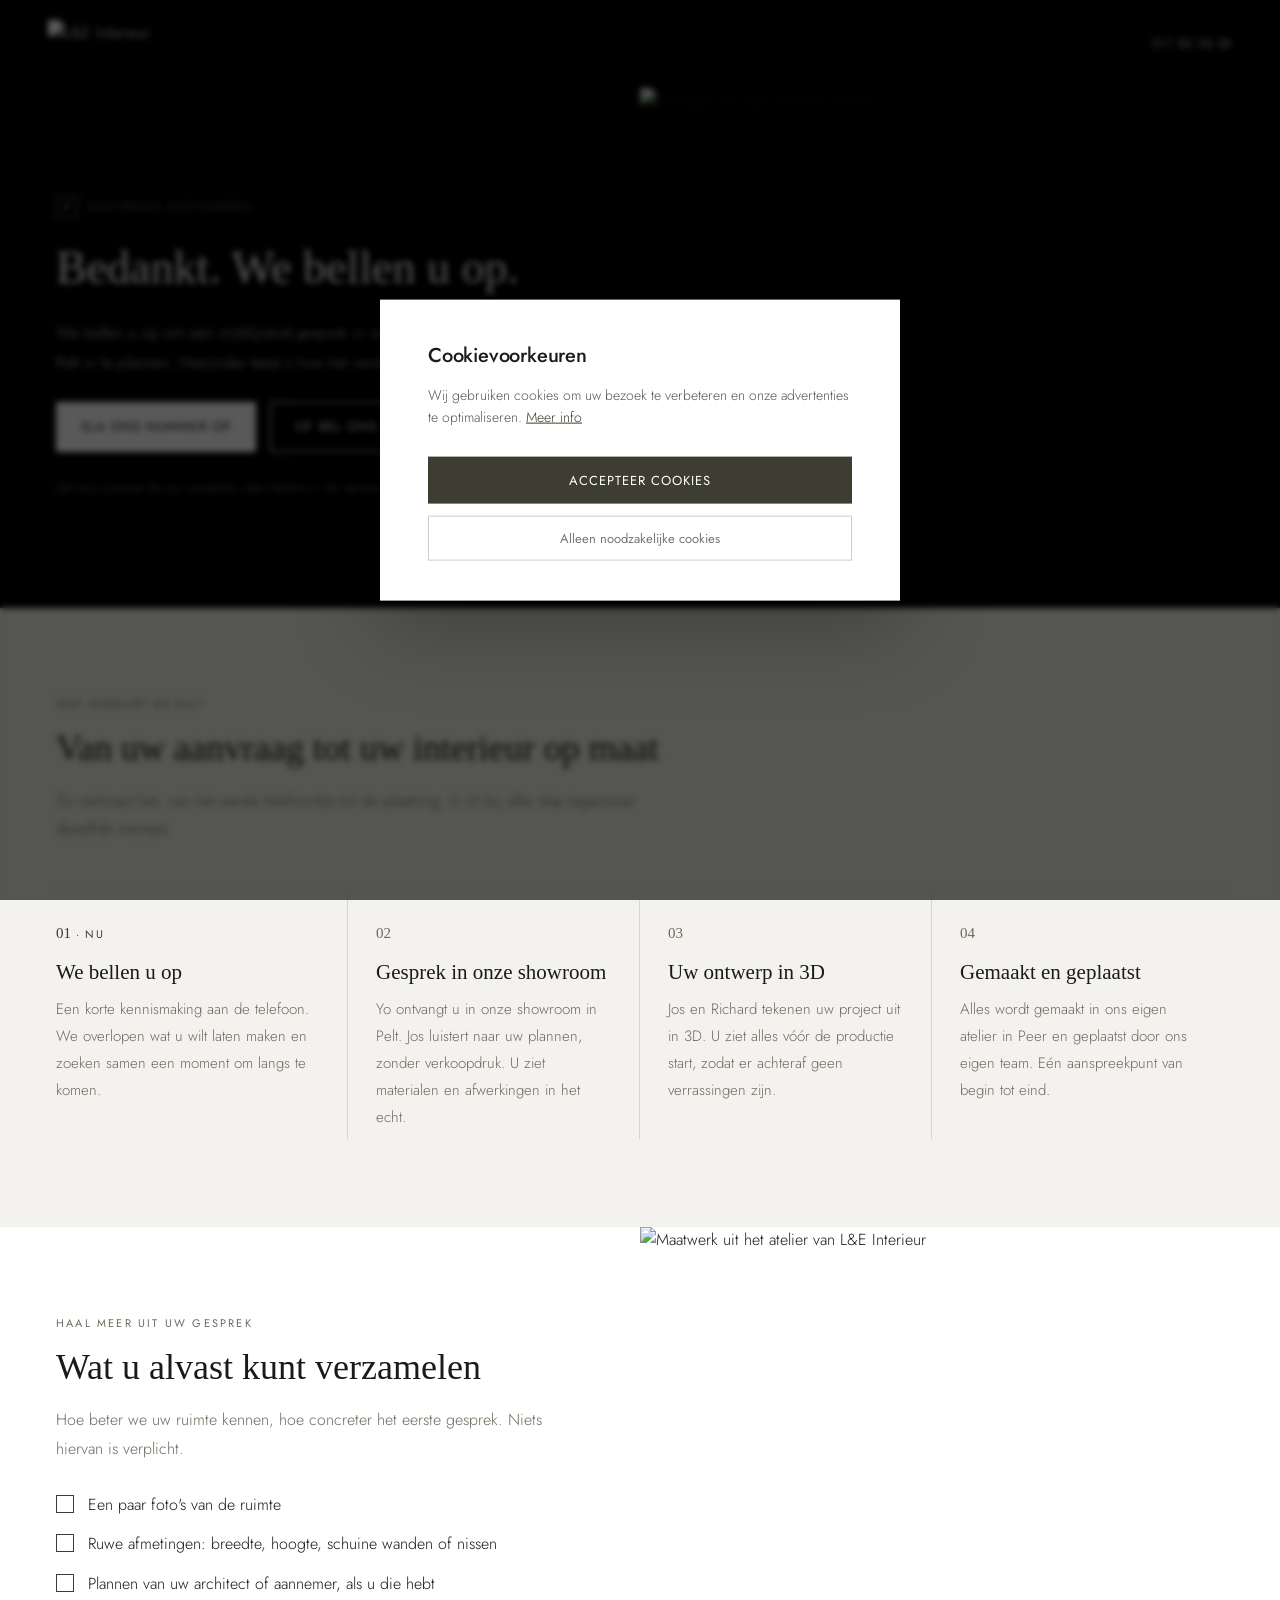
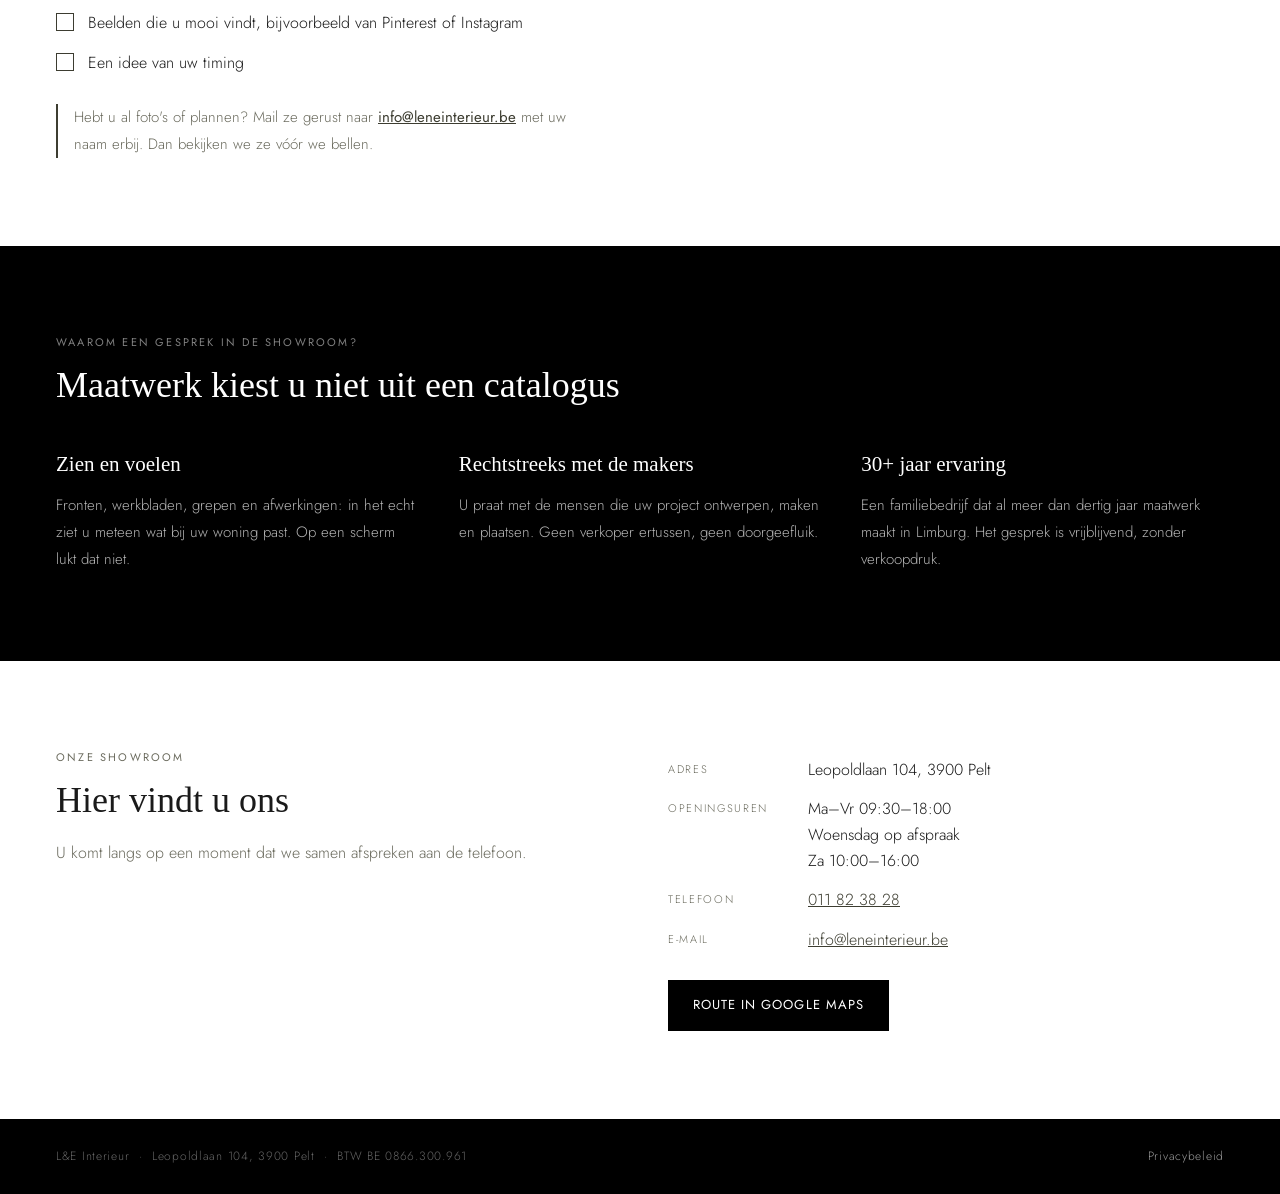
==== bedankt.html @ 140f946a "Bedankpagina /bedankt: verwachtingen + intentie; formulier verwijst ernaar door Geen conversietag op" ====
<!DOCTYPE html>
<html lang="nl">
<head>
<!-- Google Consent Mode v2 — must run BEFORE GTM -->
<script>
  window.dataLayer = window.dataLayer || [];
  function gtag(){dataLayer.push(arguments);}
  var _c = localStorage.getItem('cookie_consent');
  if (_c === 'ja') {
    gtag('consent', 'default', {
      ad_storage: 'granted', ad_user_data: 'granted',
      ad_personalization: 'granted', analytics_storage: 'granted'
    });
  } else {
    gtag('consent', 'default', {
      ad_storage: 'denied', ad_user_data: 'denied',
      ad_personalization: 'denied', analytics_storage: 'denied',
      wait_for_update: 500
    });
  }
</script>
<!-- End Google Consent Mode v2 -->

<!-- Google Tag Manager -->
<script>(function(w,d,s,l,i){w[l]=w[l]||[];w[l].push({'gtm.start':
new Date().getTime(),event:'gtm.js'});var f=d.getElementsByTagName(s)[0],
j=d.createElement(s),dl=l!='dataLayer'?'&l='+l:'';j.async=true;j.src=
'https://www.googletagmanager.com/gtm.js?id='+i+dl;f.parentNode.insertBefore(j,f);
})(window,document,'script','dataLayer','GTM-ND5Z382N');</script>
<!-- End Google Tag Manager -->

<!-- Meta Pixel Code -->
<script>
!function(f,b,e,v,n,t,s)
{if(f.fbq)return;n=f.fbq=function(){n.callMethod?
n.callMethod.apply(n,arguments):n.queue.push(arguments)};
if(!f._fbq)f._fbq=n;n.push=n;n.loaded=!0;n.version='2.0';
n.queue=[];t=b.createElement(e);t.async=!0;
t.src=v;s=b.getElementsByTagName(e)[0];
s.parentNode.insertBefore(t,s)}(window, document,'script',
'https://connect.facebook.net/en_US/fbevents.js');

// GDPR: standaard geen toestemming — pixel vuurt pas na akkoord op de cookiebanner
fbq('consent', 'revoke');
fbq('init', '886954613675038');
// Alleen vuren als er al toestemming is (terugkerende bezoeker); anders wacht op de banner
if (localStorage.getItem('cookie_consent') === 'ja') {
  fbq('consent', 'grant');
  fbq('track', 'PageView');
}
</script>
<noscript><img height="1" width="1" style="display:none"
src="https://www.facebook.com/tr?id=886954613675038&ev=PageView&noscript=1"
/></noscript>
<!-- End Meta Pixel Code -->

<meta charset="UTF-8">
<meta name="viewport" content="width=device-width, initial-scale=1.0">
<meta name="robots" content="noindex, nofollow">
<title>Bedankt voor uw aanvraag — L&amp;E Interieur</title>
<!-- Geen conversietag op deze pagina: de conversie vuurt al bij de contactstap
     van het formulier. Hier enkel PageView (GTM + Meta, met toestemming). -->
<link rel="preconnect" href="https://i0.wp.com" crossorigin>
<link rel="preconnect" href="https://fonts.googleapis.com">
<link rel="preconnect" href="https://fonts.gstatic.com" crossorigin>
<link rel="preload" as="style" href="https://fonts.googleapis.com/css2?family=Jost:wght@300;400;500&display=swap">
<link rel="stylesheet" href="https://fonts.googleapis.com/css2?family=Jost:wght@300;400;500&display=swap" media="print" onload="this.media='all';this.onload=null">
<noscript><link rel="stylesheet" href="https://fonts.googleapis.com/css2?family=Jost:wght@300;400;500&display=swap"></noscript>
<style>
*, *::before, *::after { box-sizing: border-box; margin: 0; padding: 0; }
:root {
  --black: #000000;
  --white: #ffffff;
  --off-white: #fcfcfa;
  --bg-light: #f3f2ee;
  --primary: #3d3d31;
  --text: #1a1a1a;
  --text-muted: #6b6b5e;
  --border-light: rgba(61,61,49,0.15);
  --heading-font: Georgia, 'Times New Roman', serif;
  --body-font: 'Jost', sans-serif;
}
body { font-family: var(--body-font); background: var(--white); color: var(--text); font-size: 16px; line-height: 1.6; font-weight: 300; }
a { color: inherit; }

/* Header */
.site-header { background: var(--black); padding: 20px 48px; display: flex; align-items: center; justify-content: space-between; }
.site-header img { height: 48px; width: auto; display: block; filter: brightness(0) invert(1); }
.header-phone { color: rgba(255,255,255,0.75); font-size: 13px; text-decoration: none; font-weight: 400; letter-spacing: 0.04em; }
.header-phone:hover { color: var(--white); }

.eyebrow { font-size: 11px; letter-spacing: 0.2em; text-transform: uppercase; color: var(--text-muted); font-weight: 400; margin-bottom: 12px; }
h2 { font-family: var(--heading-font); font-size: 36px; font-weight: 400; line-height: 1.25; margin-bottom: 16px; }
.lead { font-size: 16px; color: var(--text-muted); line-height: 1.8; max-width: 640px; }

.btn {
  display: inline-block; padding: 14px 24px; text-decoration: none; cursor: pointer;
  font-family: var(--body-font); font-size: 13px; font-weight: 400; letter-spacing: 0.08em; text-transform: uppercase;
  border: 1px solid var(--white); transition: background 0.2s, color 0.2s;
}
.btn-filled { background: var(--white); color: var(--black); }
.btn-filled:hover { background: transparent; color: var(--white); }
.btn-outline { background: transparent; color: var(--white); }
.btn-outline:hover { background: var(--white); color: var(--black); }

/* Hero */
.hero { background: var(--black); display: grid; grid-template-columns: 1fr 1fr; min-height: 520px; }
.hero-text { padding: 72px 56px; display: flex; flex-direction: column; justify-content: center; gap: 24px; }
.check { display: inline-flex; align-items: center; gap: 10px; font-size: 11px; letter-spacing: 0.2em; text-transform: uppercase; color: rgba(255,255,255,0.65); }
.check span { width: 22px; height: 22px; border: 1px solid rgba(255,255,255,0.5); display: inline-flex; align-items: center; justify-content: center; font-size: 12px; letter-spacing: 0; color: var(--white); }
.hero h1 { font-family: var(--heading-font); font-size: 46px; line-height: 1.15; color: var(--white); font-weight: 400; }
.hero p { color: rgba(255,255,255,0.75); font-size: 16px; line-height: 1.85; max-width: 460px; }
.hero-cta { display: flex; gap: 14px; flex-wrap: wrap; }
.hero-note { font-size: 13px !important; color: rgba(255,255,255,0.5) !important; }
.hero-img { position: relative; min-height: 420px; }
.hero-img img { position: absolute; inset: 0; width: 100%; height: 100%; object-fit: cover; }

/* Stappen */
.steps-section { background: var(--bg-light); padding: 88px 56px; }
.steps { display: grid; grid-template-columns: repeat(4, 1fr); gap: 0; margin-top: 44px; border-top: 1px solid var(--border-light); }
.step { padding: 32px 28px 8px 0; border-right: 1px solid var(--border-light); }
.step + .step { padding-left: 28px; }
.step:last-child { border-right: none; }
.step-num { font-family: var(--heading-font); font-size: 15px; color: var(--text-muted); margin-bottom: 14px; }
.step-title { font-family: var(--heading-font); font-size: 21px; font-weight: 400; margin-bottom: 10px; line-height: 1.3; }
.step-desc { font-size: 15px; color: var(--text-muted); line-height: 1.8; }
.step.is-now .step-num { color: var(--primary); font-weight: 400; }
.step.is-now .step-num::after { content: '  ·  nu'; font-family: var(--body-font); font-size: 11px; letter-spacing: 0.15em; text-transform: uppercase; }

/* Voorbereiden */
.prep { display: grid; grid-template-columns: 1fr 1fr; }
.prep-text { padding: 88px 56px; }
.prep-list { list-style: none; margin: 28px 0; display: flex; flex-direction: column; gap: 14px; }
.prep-list li { display: flex; gap: 14px; align-items: flex-start; font-size: 16px; line-height: 1.6; }
.prep-list li::before { content: ''; flex-shrink: 0; width: 18px; height: 18px; margin-top: 3px; border: 1px solid var(--primary); }
.prep-mail { font-size: 15px; color: var(--text-muted); line-height: 1.8; border-left: 2px solid var(--primary); padding-left: 16px; }
.prep-mail a { color: var(--primary); font-weight: 400; }
.prep-img { position: relative; min-height: 420px; }
.prep-img img { position: absolute; inset: 0; width: 100%; height: 100%; object-fit: cover; }

/* Waarom de showroom */
.why { background: var(--black); color: var(--white); padding: 88px 56px; }
.why .eyebrow { color: rgba(255,255,255,0.5); }
.why-grid { display: grid; grid-template-columns: repeat(3, 1fr); gap: 40px; margin-top: 40px; }
.why-item h3 { font-family: var(--heading-font); font-size: 21px; font-weight: 400; margin-bottom: 10px; }
.why-item p { font-size: 15px; color: rgba(255,255,255,0.7); line-height: 1.8; }

/* Bezoek */
.visit { padding: 88px 56px; display: grid; grid-template-columns: 1fr 1fr; gap: 56px; align-items: start; }
.visit dl { display: grid; grid-template-columns: 120px 1fr; gap: 14px 20px; font-size: 16px; margin-top: 8px; }
.visit dt { font-size: 11px; letter-spacing: 0.15em; text-transform: uppercase; color: var(--text-muted); padding-top: 4px; }
.visit dd a { color: var(--primary); }
.btn-dark { background: var(--black); color: var(--white); border-color: var(--black); margin-top: 28px; }
.btn-dark:hover { background: var(--primary); border-color: var(--primary); }

.footer-bar { background: var(--black); padding: 28px 56px; display: flex; align-items: center; justify-content: space-between; gap: 12px; }
.footer-bar p { font-size: 12px; color: rgba(255,255,255,0.4); letter-spacing: 0.06em; }
.footer-bar a { color: rgba(255,255,255,0.6); text-decoration: none; }

@media (max-width: 1024px) {
  .steps { grid-template-columns: 1fr 1fr; }
  .step:nth-child(2) { border-right: none; }
  .step:nth-child(3) { padding-left: 0; }
  .step:nth-child(n+3) { border-top: 1px solid var(--border-light); }
}
@media (max-width: 768px) {
  .site-header { padding: 14px 20px; }
  .site-header img { height: 40px; }
  .hero, .prep, .visit { grid-template-columns: 1fr; }
  .hero-text { padding: 48px 24px 40px; gap: 20px; }
  .hero h1 { font-size: 32px; }
  .hero-img { min-height: 260px; order: -1; }
  .hero-cta .btn { width: 100%; text-align: center; padding: 17px; }
  h2 { font-size: 28px; }
  .steps-section, .prep-text, .why, .visit { padding: 56px 24px; }
  .steps { grid-template-columns: 1fr; margin-top: 28px; }
  .step, .step + .step { padding: 24px 0; border-right: none; border-top: 1px solid var(--border-light); }
  .prep-img { min-height: 260px; }
  .why-grid { grid-template-columns: 1fr; gap: 28px; }
  .visit { gap: 8px; }
  .visit dl { grid-template-columns: 1fr; gap: 4px; }
  .visit dd { margin-bottom: 12px; }
  .btn-dark { width: 100%; text-align: center; }
  .footer-bar { flex-direction: column; text-align: center; padding: 22px 20px; }
}
</style>
</head>
<body>
<!-- Google Tag Manager (noscript) -->
<noscript><iframe src="https://www.googletagmanager.com/ns.html?id=GTM-ND5Z382N"
height="0" width="0" style="display:none;visibility:hidden"></iframe></noscript>
<!-- End Google Tag Manager (noscript) -->

<header class="site-header">
  <img src="https://i0.wp.com/leneinterieur.be/wp-content/uploads/2025/08/cropped-goed.png?w=192&ssl=1" alt="L&amp;E Interieur">
  <a href="tel:+3211823828" class="header-phone">011 82 38 28</a>
</header>

<!-- 1. BEVESTIGING -->
<section class="hero">
  <div class="hero-text">
    <div class="check"><span>✓</span>Aanvraag ontvangen</div>
    <h1 id="bedankt-titel">Bedankt. We bellen u op.</h1>
    <p>We bellen u op om een vrijblijvend gesprek in onze showroom in Pelt in te plannen. Hieronder leest u hoe het verder gaat.</p>
    <div class="hero-cta">
      <a href="le-interieur.vcf" class="btn btn-filled" id="vcard-btn" download>Sla ons nummer op</a>
      <a href="tel:+3211823828" class="btn btn-outline">Of bel ons zelf</a>
    </div>
    <p class="hero-note">Zet ons nummer bij uw contacten, dan herkent u de oproep.</p>
  </div>
  <div class="hero-img">
    <img id="hero-foto"
         src="https://i0.wp.com/leneinterieur.be/wp-content/uploads/2024/02/wmp-64.jpg?w=1000&quality=70&ssl=1"
         srcset="https://i0.wp.com/leneinterieur.be/wp-content/uploads/2024/02/wmp-64.jpg?w=480&quality=70&ssl=1 480w,
                 https://i0.wp.com/leneinterieur.be/wp-content/uploads/2024/02/wmp-64.jpg?w=800&quality=70&ssl=1 800w,
                 https://i0.wp.com/leneinterieur.be/wp-content/uploads/2024/02/wmp-64.jpg?w=1200&quality=70&ssl=1 1200w"
         sizes="(max-width: 768px) 100vw, 50vw"
         width="1200" height="900" alt="Toonzaal van L&amp;E Interieur in Pelt" fetchpriority="high">
  </div>
</section>

<!-- 2. WAT GEBEURT ER NU -->
<section class="steps-section">
  <div class="eyebrow">Wat gebeurt er nu?</div>
  <h2>Van uw aanvraag tot uw <span id="dienst-woord">interieur</span> op maat</h2>
  <p class="lead">Zo verloopt het, van het eerste telefoontje tot de plaatsing. U zit bij elke stap tegenover dezelfde mensen.</p>
  <div class="steps">
    <div class="step is-now">
      <div class="step-num">01</div>
      <div class="step-title">We bellen u op</div>
      <div class="step-desc">Een korte kennismaking aan de telefoon. We overlopen wat u wilt laten maken en zoeken samen een moment om langs te komen.</div>
    </div>
    <div class="step">
      <div class="step-num">02</div>
      <div class="step-title">Gesprek in onze showroom</div>
      <div class="step-desc">Yo ontvangt u in onze showroom in Pelt. Jos luistert naar uw plannen, zonder verkoopdruk. U ziet materialen en afwerkingen in het echt.</div>
    </div>
    <div class="step">
      <div class="step-num">03</div>
      <div class="step-title">Uw ontwerp in 3D</div>
      <div class="step-desc">Jos en Richard tekenen uw project uit in 3D. U ziet alles vóór de productie start, zodat er achteraf geen verrassingen zijn.</div>
    </div>
    <div class="step">
      <div class="step-num">04</div>
      <div class="step-title">Gemaakt en geplaatst</div>
      <div class="step-desc">Alles wordt gemaakt in ons eigen atelier in Peer en geplaatst door ons eigen team. Eén aanspreekpunt van begin tot eind.</div>
    </div>
  </div>
</section>

<!-- 3. VOORBEREIDEN -->
<section class="prep">
  <div class="prep-text">
    <div class="eyebrow">Haal meer uit uw gesprek</div>
    <h2>Wat u alvast kunt verzamelen</h2>
    <p class="lead">Hoe beter we uw ruimte kennen, hoe concreter het eerste gesprek. Niets hiervan is verplicht.</p>
    <ul class="prep-list">
      <li>Een paar foto's van de ruimte</li>
      <li>Ruwe afmetingen: breedte, hoogte, schuine wanden of nissen</li>
      <li>Plannen van uw architect of aannemer, als u die hebt</li>
      <li>Beelden die u mooi vindt, bijvoorbeeld van Pinterest of Instagram</li>
      <li>Een idee van uw timing</li>
    </ul>
    <p class="prep-mail">Hebt u al foto's of plannen? Mail ze gerust naar <a href="mailto:info@leneinterieur.be?subject=Mijn%20aanvraag%20via%20de%20website">info@leneinterieur.be</a> met uw naam erbij. Dan bekijken we ze vóór we bellen.</p>
  </div>
  <div class="prep-img">
    <img id="prep-foto"
         src="https://i0.wp.com/leneinterieur.be/wp-content/uploads/2025/09/27.jpg?w=1000&quality=70&ssl=1"
         srcset="https://i0.wp.com/leneinterieur.be/wp-content/uploads/2025/09/27.jpg?w=480&quality=70&ssl=1 480w,
                 https://i0.wp.com/leneinterieur.be/wp-content/uploads/2025/09/27.jpg?w=800&quality=70&ssl=1 800w,
                 https://i0.wp.com/leneinterieur.be/wp-content/uploads/2025/09/27.jpg?w=1200&quality=70&ssl=1 1200w"
         sizes="(max-width: 768px) 100vw, 50vw"
         width="1200" height="900" alt="Maatwerk uit het atelier van L&amp;E Interieur" loading="lazy" decoding="async">
  </div>
</section>

<!-- 4. WAAROM LANGSKOMEN -->
<section class="why">
  <div class="eyebrow">Waarom een gesprek in de showroom?</div>
  <h2>Maatwerk kiest u niet uit een catalogus</h2>
  <div class="why-grid">
    <div class="why-item">
      <h3>Zien en voelen</h3>
      <p>Fronten, werkbladen, grepen en afwerkingen: in het echt ziet u meteen wat bij uw woning past. Op een scherm lukt dat niet.</p>
    </div>
    <div class="why-item">
      <h3>Rechtstreeks met de makers</h3>
      <p>U praat met de mensen die uw project ontwerpen, maken en plaatsen. Geen verkoper ertussen, geen doorgeefluik.</p>
    </div>
    <div class="why-item">
      <h3>30+ jaar ervaring</h3>
      <p>Een familiebedrijf dat al meer dan dertig jaar maatwerk maakt in Limburg. Het gesprek is vrijblijvend, zonder verkoopdruk.</p>
    </div>
  </div>
</section>

<!-- 5. BEZOEK -->
<section class="visit">
  <div>
    <div class="eyebrow">Onze showroom</div>
    <h2>Hier vindt u ons</h2>
    <p class="lead">U komt langs op een moment dat we samen afspreken aan de telefoon.</p>
  </div>
  <div>
    <dl>
      <dt>Adres</dt><dd>Leopoldlaan 104, 3900 Pelt</dd>
      <dt>Openingsuren</dt><dd>Ma–Vr 09:30–18:00<br>Woensdag op afspraak<br>Za 10:00–16:00</dd>
      <dt>Telefoon</dt><dd><a href="tel:+3211823828">011 82 38 28</a></dd>
      <dt>E-mail</dt><dd><a href="mailto:info@leneinterieur.be">info@leneinterieur.be</a></dd>
    </dl>
    <a class="btn btn-dark" href="https://www.google.com/maps/search/?api=1&amp;query=L%26E+Interieur+Leopoldlaan+104+3900+Pelt" target="_blank" rel="noopener">Route in Google Maps</a>
  </div>
</section>

<div class="footer-bar">
  <p>L&amp;E Interieur &nbsp;·&nbsp; Leopoldlaan 104, 3900 Pelt &nbsp;·&nbsp; BTW BE 0866.300.961</p>
  <p><a href="https://leneinterieur.be/info-voorwaarden/" target="_blank" rel="noopener">Privacybeleid</a></p>
</div>

<!-- COOKIE OVERLAY -->
<div id="cookie-overlay" style="display:none;position:fixed;inset:0;z-index:9998;background:rgba(0,0,0,0.65);backdrop-filter:blur(3px);"></div>

<!-- COOKIE BANNER -->
<div id="cookie-banner" style="display:none;position:fixed;top:50%;left:50%;transform:translate(-50%,-50%);z-index:9999;background:#fff;padding:40px 48px;max-width:520px;width:calc(100% - 48px);box-shadow:0 24px 80px rgba(0,0,0,0.25);">
  <h3 style="margin:0 0 12px;font-size:20px;color:#1a1a1a;font-family:inherit;font-weight:500;letter-spacing:-0.01em;">Cookievoorkeuren</h3>
  <p style="margin:0 0 28px;font-size:14px;color:#555;line-height:1.6;">
    Wij gebruiken cookies om uw bezoek te verbeteren en onze advertenties te optimaliseren.
    <a href="https://leneinterieur.be/info-voorwaarden/" target="_blank" style="color:#3d3d31;text-decoration:underline;">Meer info</a>
  </p>
  <div style="display:flex;flex-direction:column;gap:12px;">
    <button onclick="cookieKeuze(true)" style="background:#3d3d31;color:#fff;border:none;padding:14px 28px;font-size:13px;font-family:inherit;letter-spacing:0.08em;text-transform:uppercase;cursor:pointer;">Accepteer cookies</button>
    <button onclick="cookieKeuze(false)" style="background:none;border:1px solid #ccc;padding:12px;font-size:13px;color:#777;font-family:inherit;cursor:pointer;">Alleen noodzakelijke cookies</button>
  </div>
</div>

<script>
  // Cookie banner
  function cookieKeuze(geaccepteerd) {
    localStorage.setItem('cookie_consent', geaccepteerd ? 'ja' : 'nee');
    document.getElementById('cookie-banner').style.display = 'none';
    document.getElementById('cookie-overlay').style.display = 'none';
    document.body.style.overflow = '';
    var state = geaccepteerd ? 'granted' : 'denied';
    gtag('consent', 'update', {
      ad_storage: state, ad_user_data: state,
      ad_personalization: state, analytics_storage: state
    });
    // Meta Pixel: toestemming meeschakelen en PageView vuren zodra de bezoeker accepteert
    if (typeof fbq === 'function') {
      if (geaccepteerd) {
        fbq('consent', 'grant');
        fbq('track', 'PageView');
      } else {
        fbq('consent', 'revoke');
      }
    }
  }
  if (!localStorage.getItem('cookie_consent')) {
    document.getElementById('cookie-banner').style.display = 'block';
    document.getElementById('cookie-overlay').style.display = 'block';
    document.body.style.overflow = 'hidden';
  }


  // ── Persoonlijk maken: voornaam en dienst uit het formulier ─────────────────
  // Het stappenformulier zet dit in sessionStorage vlak voor de doorverwijzing.
  // Bewust niet in de URL: dan zou de naam in GA4 / Meta-logs belanden.
  // Wie de pagina rechtstreeks opent, ziet de algemene versie.
  (function () {
    var a = null;
    try { a = JSON.parse(sessionStorage.getItem('le_aanvraag') || 'null'); } catch (e) {}
    if (!a) return;

    if (a.voornaam) {
      document.getElementById('bedankt-titel').textContent = 'Bedankt, ' + a.voornaam + '. We bellen u op.';
    }

    var FOTO = 'https://i0.wp.com/leneinterieur.be/wp-content/uploads/';
    var PER_PAGINA = {
      'Maatkasten':      { woord: 'kast',    hero: '2024/02/wmp-22.jpg',   prep: '2024/02/wmp-137-1.jpg', alt: 'Dressingopstelling in de toonzaal van L&E Interieur in Pelt' },
      'Keukens':         { woord: 'keuken',  hero: '2024/02/wmp-64.jpg',   prep: '2025/09/27.jpg',        alt: 'Toonzaalkeuken van L&E Interieur in Pelt' },
      'Keukenrenovatie': { woord: 'keuken',  hero: '2024/02/wmp-64.jpg',   prep: '2024/11/2.2.jpg',       alt: 'Toonzaalkeuken van L&E Interieur in Pelt' }
    };
    var p = PER_PAGINA[a.pagina];
    if (!p) return;
    document.getElementById('dienst-woord').textContent = p.woord;

    function zet(id, pad, alt) {
      var img = document.getElementById(id);
      img.src    = FOTO + pad + '?w=1000&quality=70&ssl=1';
      img.srcset = [480, 800, 1200].map(function (w) { return FOTO + pad + '?w=' + w + '&quality=70&ssl=1 ' + w + 'w'; }).join(', ');
      if (alt) img.alt = alt;
    }
    zet('hero-foto', p.hero, p.alt);
    zet('prep-foto', p.prep);
  })();

  // ── Telefoon-kliks en vCard meten (geen conversie, enkel inzicht) ──────────
  document.addEventListener('click', function (e) {
    var link = e.target.closest ? e.target.closest('a[href^="tel:"], #vcard-btn') : null;
    if (!link) return;
    window.dataLayer = window.dataLayer || [];
    if (link.id === 'vcard-btn') { window.dataLayer.push({ event: 'vcard_download' }); return; }
    var contactId = 'contact.' + Date.now() + '.' + Math.random().toString(36).slice(2);
    window.dataLayer.push({ event: 'phone_click', phone_event_id: contactId });
    if (typeof fbq === 'function') {
      fbq('track', 'Contact', { content_name: 'Telefoon-klik bedankt' }, { eventID: contactId });
    }
  }, true);
</script>
</body>
</html>
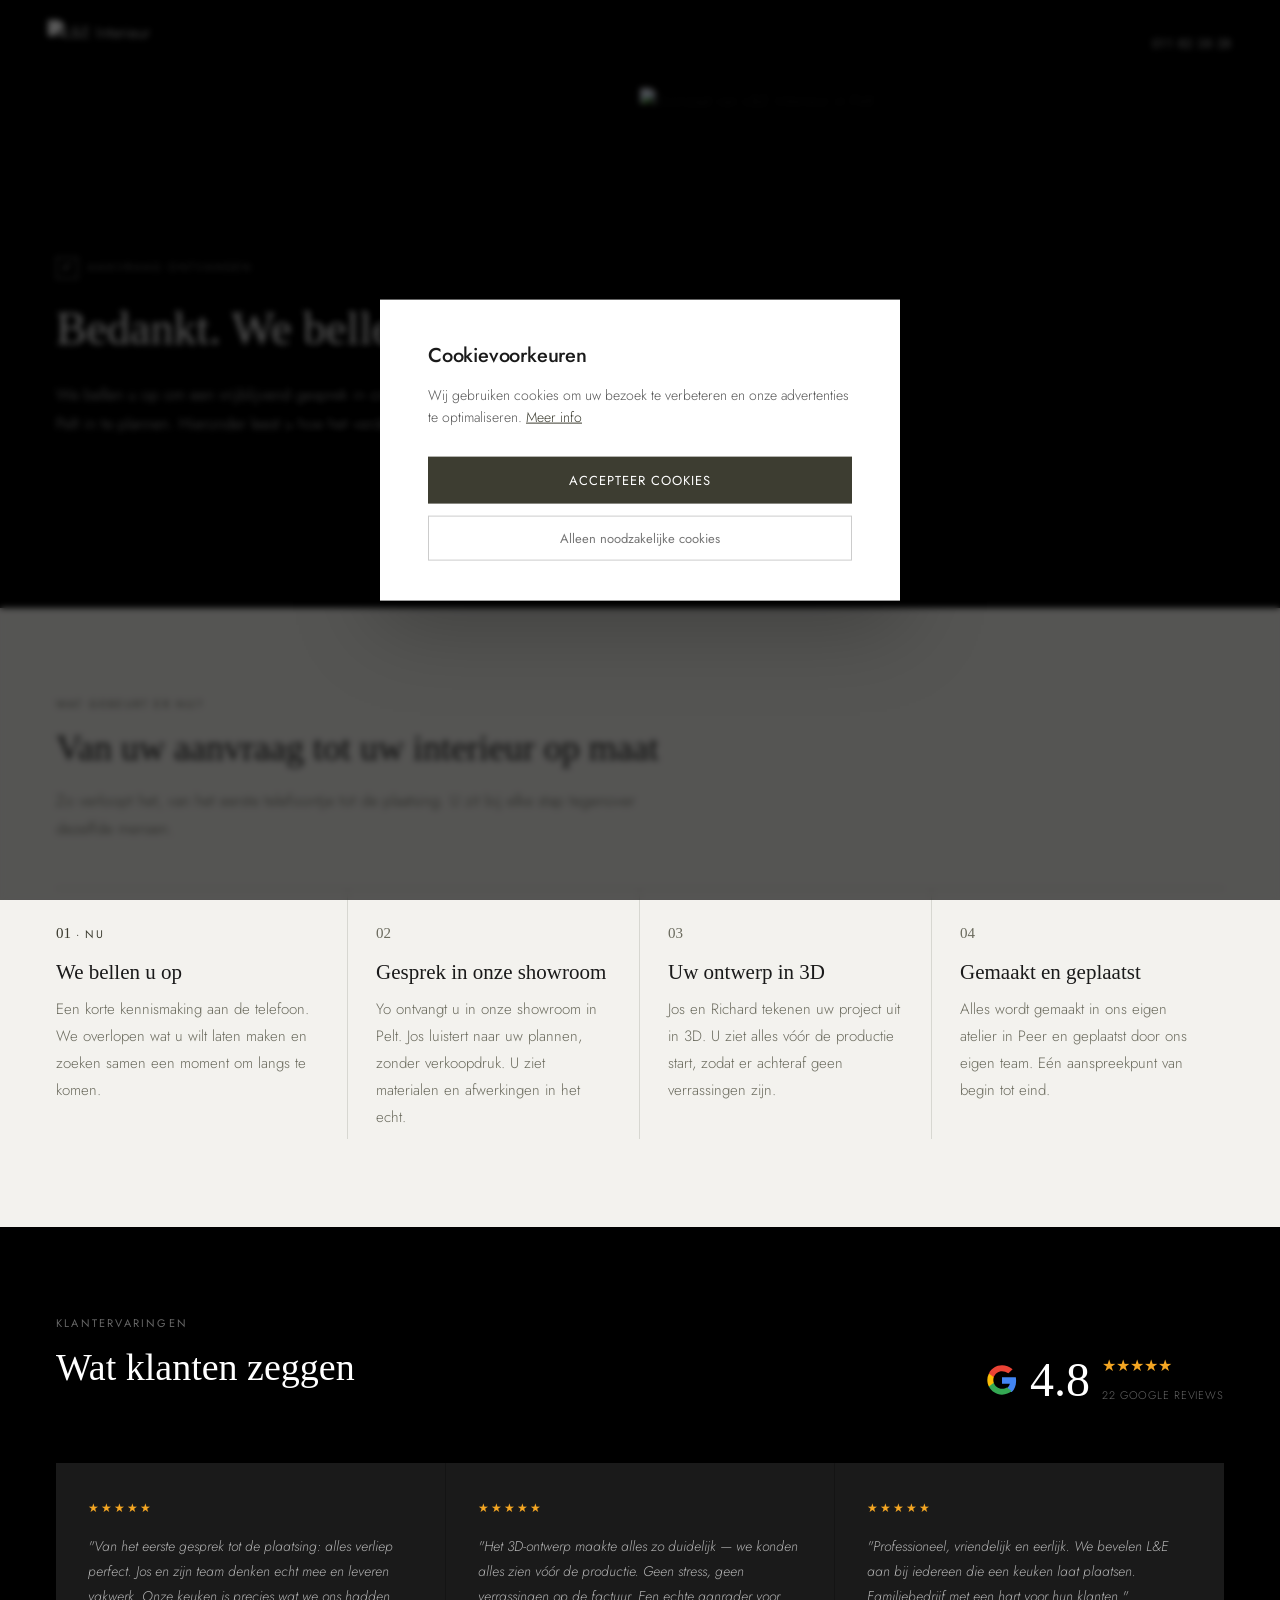
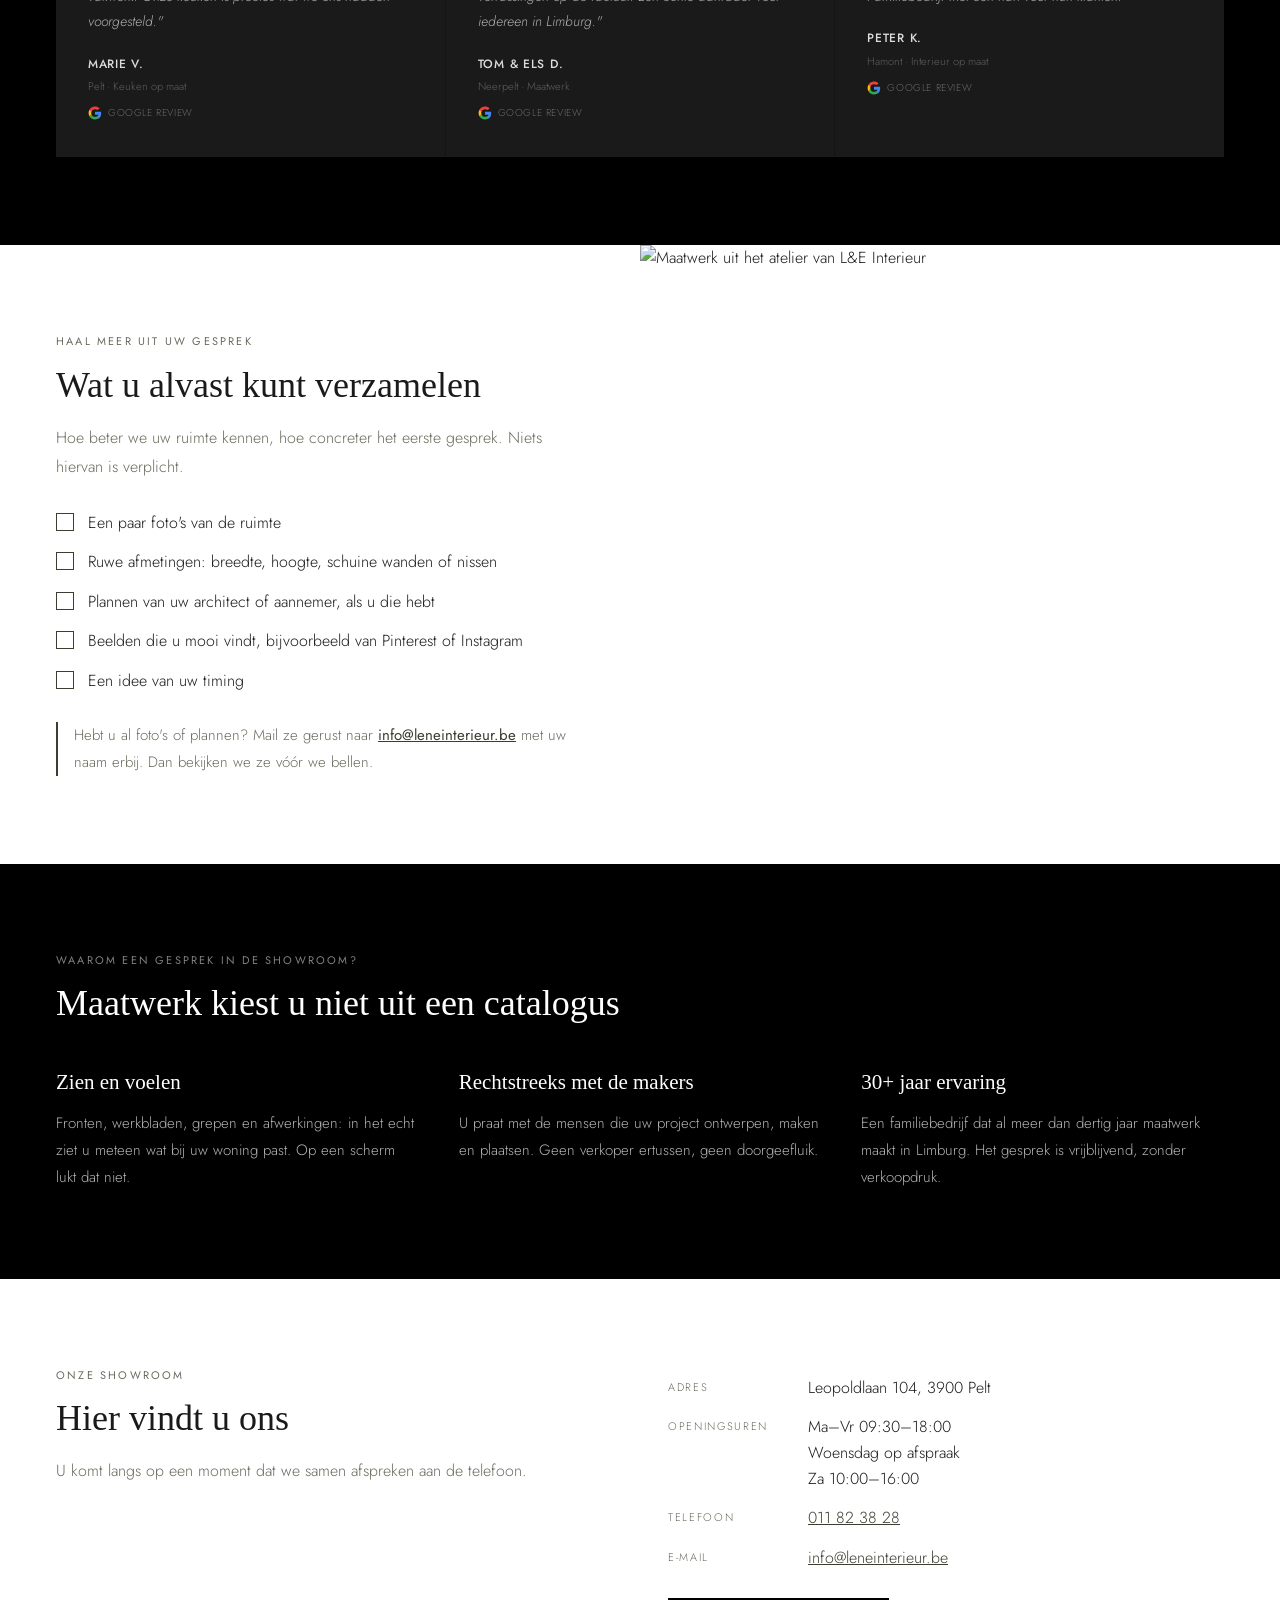
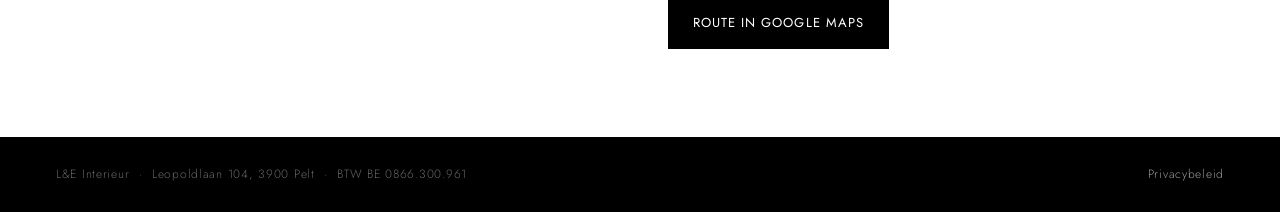
==== commit 26885d0d: "Bedankt: knoppen + vCard weg, geverifieerde reviews erbij Co-Authored-By: Claude Opus 5.5 <noreply@a" ====
--- a/bedankt.html
+++ b/bedankt.html
@@ -57,7 +57,7 @@
 <meta charset="UTF-8">
 <meta name="viewport" content="width=device-width, initial-scale=1.0">
 <meta name="robots" content="noindex, nofollow">
-<title>Bedankt voor uw aanvraag — L&amp;E Interieur</title>
+<title>Bedankt voor uw aanvraag | L&amp;E Interieur</title>
 <!-- Geen conversietag op deze pagina: de conversie vuurt al bij de contactstap
      van het formulier. Hier enkel PageView (GTM + Meta, met toestemming). -->
 <link rel="preconnect" href="https://i0.wp.com" crossorigin>
@@ -110,8 +110,6 @@
 .check span { width: 22px; height: 22px; border: 1px solid rgba(255,255,255,0.5); display: inline-flex; align-items: center; justify-content: center; font-size: 12px; letter-spacing: 0; color: var(--white); }
 .hero h1 { font-family: var(--heading-font); font-size: 46px; line-height: 1.15; color: var(--white); font-weight: 400; }
 .hero p { color: rgba(255,255,255,0.75); font-size: 16px; line-height: 1.85; max-width: 460px; }
-.hero-cta { display: flex; gap: 14px; flex-wrap: wrap; }
-.hero-note { font-size: 13px !important; color: rgba(255,255,255,0.5) !important; }
 .hero-img { position: relative; min-height: 420px; }
 .hero-img img { position: absolute; inset: 0; width: 100%; height: 100%; object-fit: cover; }
 
@@ -127,6 +125,32 @@
 .step.is-now .step-num { color: var(--primary); font-weight: 400; }
 .step.is-now .step-num::after { content: '  ·  nu'; font-family: var(--body-font); font-size: 11px; letter-spacing: 0.15em; text-transform: uppercase; }
 
+.section-eyebrow { font-size: 11px; letter-spacing: 0.2em; text-transform: uppercase; color: var(--text-muted); font-weight: 400; }
+/* ── REVIEWS ── */
+.reviews-section {
+  background: var(--black);
+  padding: 88px 56px;
+}
+.reviews-section .section-eyebrow, .reviews-section .eyebrow { color: rgba(255,255,255,0.4); margin-bottom: 12px; }
+.reviews-header { display: flex; align-items: flex-end; justify-content: space-between; margin-bottom: 56px; }
+.reviews-header h2 { font-family: var(--heading-font); font-size: 38px; font-weight: 400; color: var(--white); line-height: 1.2; }
+.google-badge { display: flex; align-items: center; gap: 12px; }
+.score-num { font-family: var(--heading-font); font-size: 48px; color: var(--white); line-height: 1; }
+.score-stars { color: #F4A623; font-size: 16px; display: block; margin-bottom: 2px; }
+.score-label { font-size: 11px; color: rgba(255,255,255,0.4); letter-spacing: 0.08em; text-transform: uppercase; }
+.review-grid { display: grid; grid-template-columns: repeat(3, 1fr); gap: 1px; background: rgba(255,255,255,0.08); }
+.review-card {
+  background: #1a1a1a;
+  padding: 36px 32px;
+}
+.review-stars-sm { color: #F4A623; font-size: 12px; margin-bottom: 16px; letter-spacing: 2px; }
+.review-text { font-size: 14px; color: rgba(255,255,255,0.65); line-height: 1.8; margin-bottom: 20px; font-weight: 300; font-style: italic; }
+.review-author { font-size: 12px; font-weight: 500; color: rgba(255,255,255,0.85); letter-spacing: 0.06em; text-transform: uppercase; }
+.review-note { font-size: 11px; color: rgba(255,255,255,0.3); margin-top: 4px; }
+.review-source { display: flex; align-items: center; gap: 6px; margin-top: 10px; }
+.review-source svg { flex-shrink: 0; }
+.review-source span { font-size: 10px; color: rgba(255,255,255,0.35); letter-spacing: 0.06em; text-transform: uppercase; }
+
 /* Voorbereiden */
 .prep { display: grid; grid-template-columns: 1fr 1fr; }
 .prep-text { padding: 88px 56px; }
@@ -170,12 +194,17 @@
   .hero-text { padding: 48px 24px 40px; gap: 20px; }
   .hero h1 { font-size: 32px; }
   .hero-img { min-height: 260px; order: -1; }
-  .hero-cta .btn { width: 100%; text-align: center; padding: 17px; }
   h2 { font-size: 28px; }
   .steps-section, .prep-text, .why, .visit { padding: 56px 24px; }
   .steps { grid-template-columns: 1fr; margin-top: 28px; }
   .step, .step + .step { padding: 24px 0; border-right: none; border-top: 1px solid var(--border-light); }
   .prep-img { min-height: 260px; }
+  .reviews-section { padding: 56px 24px; }
+  .reviews-header { flex-direction: column; align-items: flex-start; gap: 16px; margin-bottom: 32px; }
+  .reviews-header h2 { font-size: 28px; }
+  .review-grid { grid-template-columns: 1fr; }
+  .review-card { padding: 28px 22px; }
+  .score-num { font-size: 40px; }
   .why-grid { grid-template-columns: 1fr; gap: 28px; }
   .visit { gap: 8px; }
   .visit dl { grid-template-columns: 1fr; gap: 4px; }
@@ -202,11 +231,6 @@
     <div class="check"><span>✓</span>Aanvraag ontvangen</div>
     <h1 id="bedankt-titel">Bedankt. We bellen u op.</h1>
     <p>We bellen u op om een vrijblijvend gesprek in onze showroom in Pelt in te plannen. Hieronder leest u hoe het verder gaat.</p>
-    <div class="hero-cta">
-      <a href="le-interieur.vcf" class="btn btn-filled" id="vcard-btn" download>Sla ons nummer op</a>
-      <a href="tel:+3211823828" class="btn btn-outline">Of bel ons zelf</a>
-    </div>
-    <p class="hero-note">Zet ons nummer bij uw contacten, dan herkent u de oproep.</p>
   </div>
   <div class="hero-img">
     <img id="hero-foto"
@@ -247,6 +271,45 @@
     </div>
   </div>
 </section>
+
+<!-- KLANTERVARINGEN (letterlijk, zoals op de landingspagina's) -->
+<div class="reviews-section">
+  <div class="section-eyebrow">Klantervaringen</div>
+  <div class="reviews-header">
+    <h2>Wat klanten zeggen</h2>
+    <div class="google-badge">
+      <svg viewBox="0 0 24 24" width="32" height="32" style="flex-shrink:0;"><path d="M22.56 12.25c0-.78-.07-1.53-.2-2.25H12v4.86h5.92a5.06 5.06 0 0 1-2.2 3.32v2.77h3.57c2.08-1.92 3.27-4.74 3.27-8.1z" fill="#4285F4"/><path d="M12 23c2.97 0 5.46-.98 7.28-2.66l-3.57-2.77c-.98.66-2.23 1.06-3.71 1.06-2.86 0-5.29-1.93-6.16-4.53H2.18v2.84C3.99 20.53 7.7 23 12 23z" fill="#34A853"/><path d="M5.84 14.09c-.22-.66-.35-1.36-.35-2.09s.13-1.43.35-2.09V7.07H2.18A10.96 10.96 0 0 0 1 12c0 1.77.42 3.45 1.18 4.93l3.66-2.84z" fill="#FBBC05"/><path d="M12 5.38c1.62 0 3.06.56 4.81 1.64l3.15-3.15C17.45 2.09 14.97 1 12 1 7.7 1 3.99 3.47 2.18 7.07l3.66 2.84c.87-2.6 3.3-4.53 6.16-4.53z" fill="#EA4335"/></svg>
+      <div class="score-num">4.8</div>
+      <div>
+        <span class="score-stars">★★★★★</span>
+        <span class="score-label">22 Google Reviews</span>
+      </div>
+    </div>
+  </div>
+  <div class="review-grid">
+    <div class="review-card">
+      <div class="review-stars-sm">★★★★★</div>
+      <div class="review-text">"Van het eerste gesprek tot de plaatsing: alles verliep perfect. Jos en zijn team denken echt mee en leveren vakwerk. Onze keuken is precies wat we ons hadden voorgesteld."</div>
+      <div class="review-author">Marie V.</div>
+      <div class="review-note">Pelt · Keuken op maat</div>
+      <div class="review-source"><svg viewBox="0 0 24 24" width="14" height="14"><path d="M22.56 12.25c0-.78-.07-1.53-.2-2.25H12v4.86h5.92a5.06 5.06 0 0 1-2.2 3.32v2.77h3.57c2.08-1.92 3.27-4.74 3.27-8.1z" fill="#4285F4"/><path d="M12 23c2.97 0 5.46-.98 7.28-2.66l-3.57-2.77c-.98.66-2.23 1.06-3.71 1.06-2.86 0-5.29-1.93-6.16-4.53H2.18v2.84C3.99 20.53 7.7 23 12 23z" fill="#34A853"/><path d="M5.84 14.09c-.22-.66-.35-1.36-.35-2.09s.13-1.43.35-2.09V7.07H2.18A10.96 10.96 0 0 0 1 12c0 1.77.42 3.45 1.18 4.93l3.66-2.84z" fill="#FBBC05"/><path d="M12 5.38c1.62 0 3.06.56 4.81 1.64l3.15-3.15C17.45 2.09 14.97 1 12 1 7.7 1 3.99 3.47 2.18 7.07l3.66 2.84c.87-2.6 3.3-4.53 6.16-4.53z" fill="#EA4335"/></svg><span>Google Review</span></div>
+    </div>
+    <div class="review-card">
+      <div class="review-stars-sm">★★★★★</div>
+      <div class="review-text">"Het 3D-ontwerp maakte alles zo duidelijk — we konden alles zien vóór de productie. Geen stress, geen verrassingen op de factuur. Een echte aanrader voor iedereen in Limburg."</div>
+      <div class="review-author">Tom &amp; Els D.</div>
+      <div class="review-note">Neerpelt · Maatwerk</div>
+      <div class="review-source"><svg viewBox="0 0 24 24" width="14" height="14"><path d="M22.56 12.25c0-.78-.07-1.53-.2-2.25H12v4.86h5.92a5.06 5.06 0 0 1-2.2 3.32v2.77h3.57c2.08-1.92 3.27-4.74 3.27-8.1z" fill="#4285F4"/><path d="M12 23c2.97 0 5.46-.98 7.28-2.66l-3.57-2.77c-.98.66-2.23 1.06-3.71 1.06-2.86 0-5.29-1.93-6.16-4.53H2.18v2.84C3.99 20.53 7.7 23 12 23z" fill="#34A853"/><path d="M5.84 14.09c-.22-.66-.35-1.36-.35-2.09s.13-1.43.35-2.09V7.07H2.18A10.96 10.96 0 0 0 1 12c0 1.77.42 3.45 1.18 4.93l3.66-2.84z" fill="#FBBC05"/><path d="M12 5.38c1.62 0 3.06.56 4.81 1.64l3.15-3.15C17.45 2.09 14.97 1 12 1 7.7 1 3.99 3.47 2.18 7.07l3.66 2.84c.87-2.6 3.3-4.53 6.16-4.53z" fill="#EA4335"/></svg><span>Google Review</span></div>
+    </div>
+    <div class="review-card">
+      <div class="review-stars-sm">★★★★★</div>
+      <div class="review-text">"Professioneel, vriendelijk en eerlijk. We bevelen L&amp;E aan bij iedereen die een keuken laat plaatsen. Familiebedrijf met een hart voor hun klanten."</div>
+      <div class="review-author">Peter K.</div>
+      <div class="review-note">Hamont · Interieur op maat</div>
+      <div class="review-source"><svg viewBox="0 0 24 24" width="14" height="14"><path d="M22.56 12.25c0-.78-.07-1.53-.2-2.25H12v4.86h5.92a5.06 5.06 0 0 1-2.2 3.32v2.77h3.57c2.08-1.92 3.27-4.74 3.27-8.1z" fill="#4285F4"/><path d="M12 23c2.97 0 5.46-.98 7.28-2.66l-3.57-2.77c-.98.66-2.23 1.06-3.71 1.06-2.86 0-5.29-1.93-6.16-4.53H2.18v2.84C3.99 20.53 7.7 23 12 23z" fill="#34A853"/><path d="M5.84 14.09c-.22-.66-.35-1.36-.35-2.09s.13-1.43.35-2.09V7.07H2.18A10.96 10.96 0 0 0 1 12c0 1.77.42 3.45 1.18 4.93l3.66-2.84z" fill="#FBBC05"/><path d="M12 5.38c1.62 0 3.06.56 4.81 1.64l3.15-3.15C17.45 2.09 14.97 1 12 1 7.7 1 3.99 3.47 2.18 7.07l3.66 2.84c.87-2.6 3.3-4.53 6.16-4.53z" fill="#EA4335"/></svg><span>Google Review</span></div>
+    </div>
+  </div>
+</div>
 
 <!-- 3. VOORBEREIDEN -->
 <section class="prep">
@@ -395,12 +458,11 @@
     zet('prep-foto', p.prep);
   })();
 
-  // ── Telefoon-kliks en vCard meten (geen conversie, enkel inzicht) ──────────
+  // ── Telefoon-kliks meten (secundair, geen leadconversie) ───────────────────
   document.addEventListener('click', function (e) {
-    var link = e.target.closest ? e.target.closest('a[href^="tel:"], #vcard-btn') : null;
+    var link = e.target.closest ? e.target.closest('a[href^="tel:"]') : null;
     if (!link) return;
     window.dataLayer = window.dataLayer || [];
-    if (link.id === 'vcard-btn') { window.dataLayer.push({ event: 'vcard_download' }); return; }
     var contactId = 'contact.' + Date.now() + '.' + Math.random().toString(36).slice(2);
     window.dataLayer.push({ event: 'phone_click', phone_event_id: contactId });
     if (typeof fbq === 'function') {
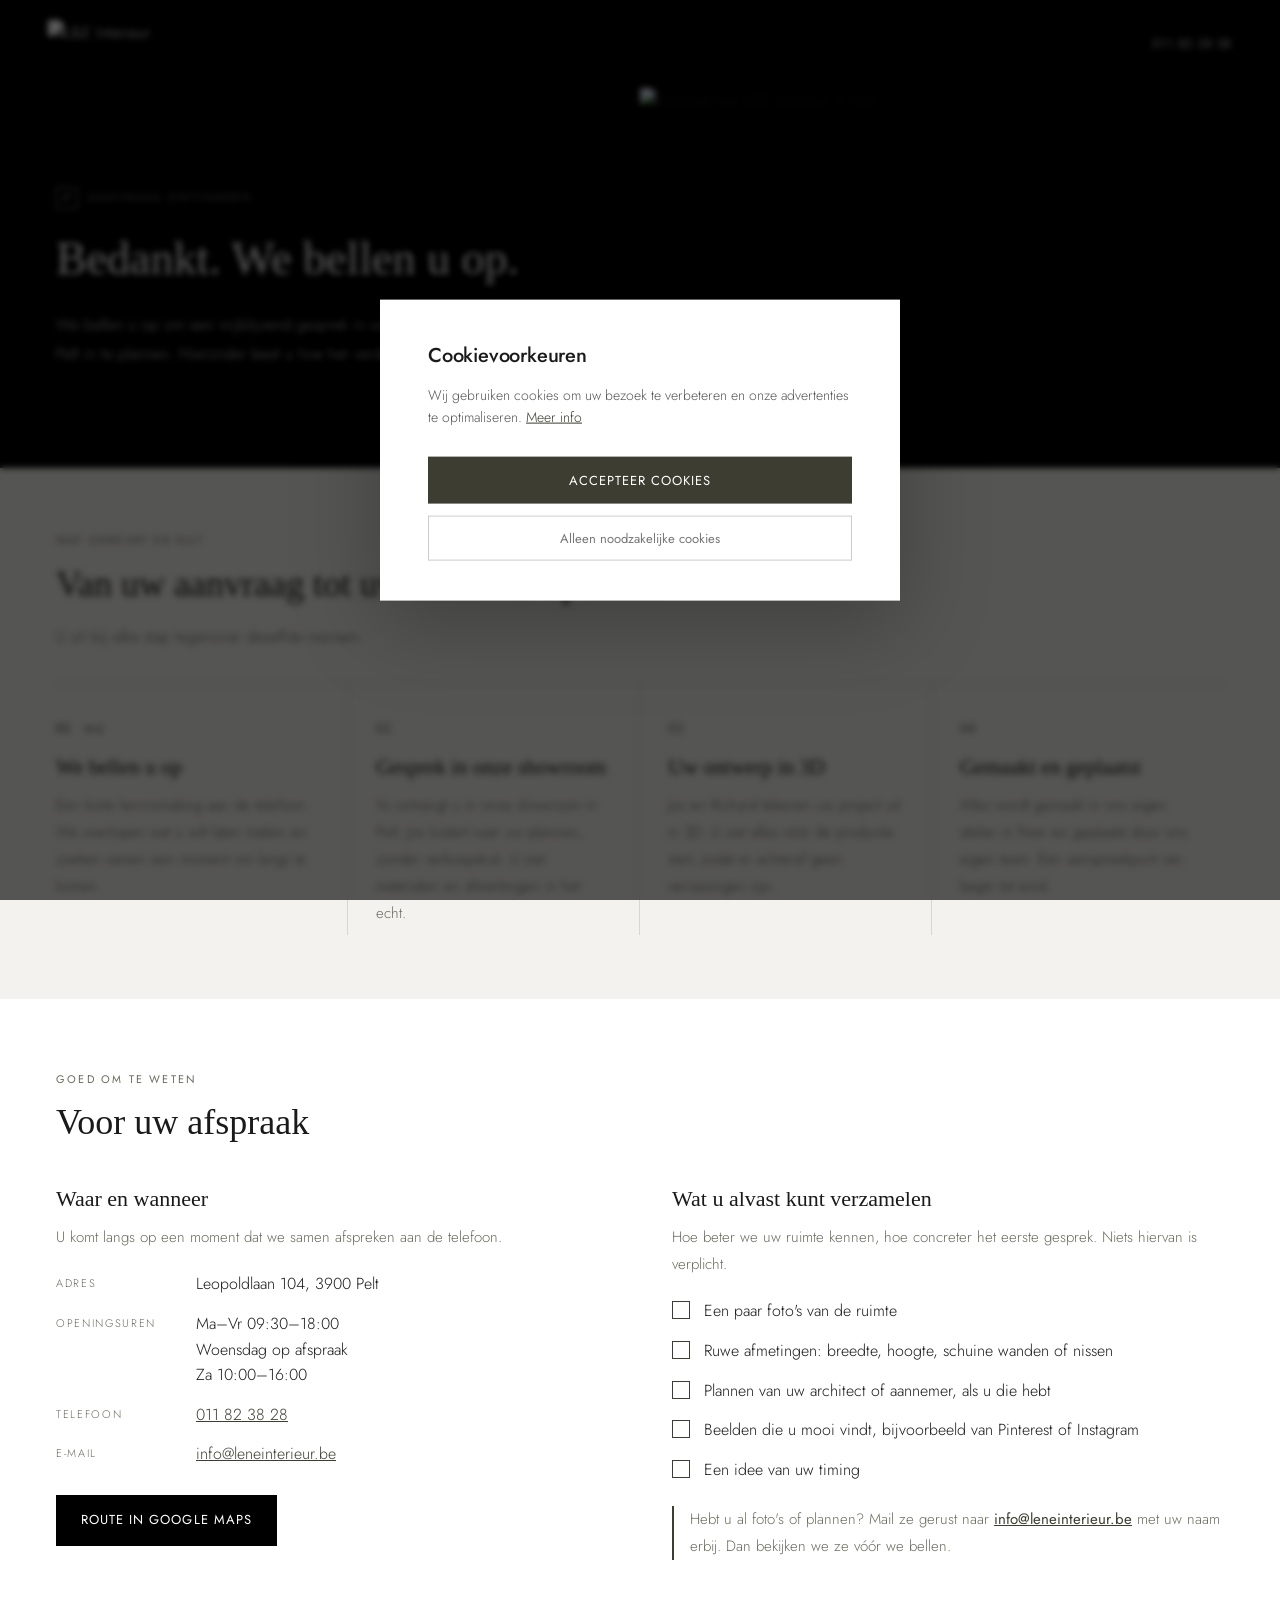
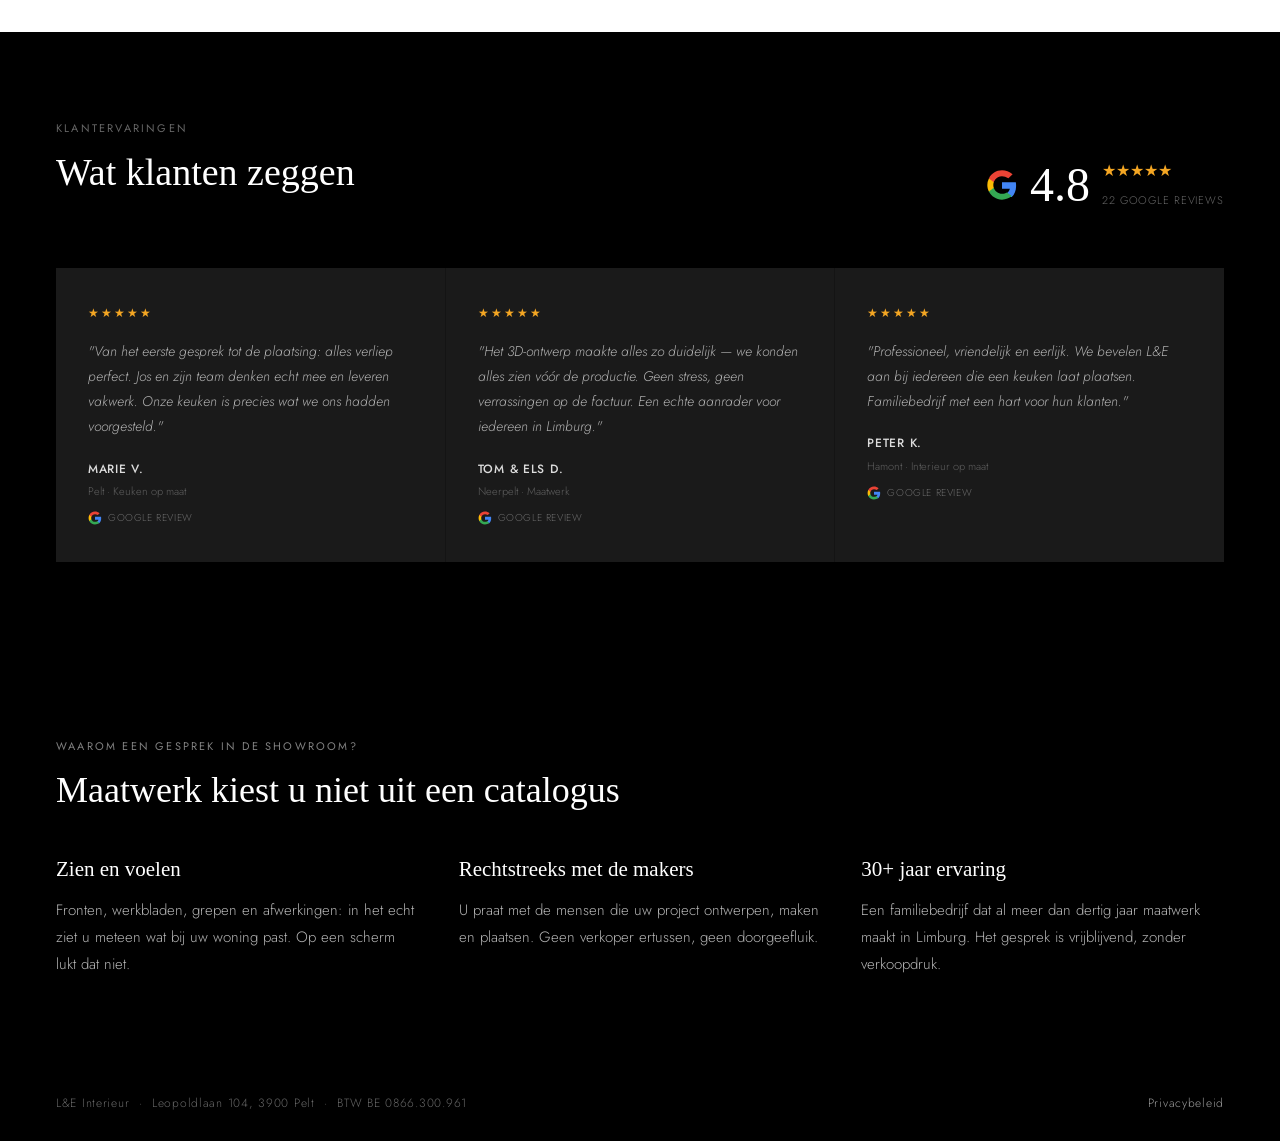
==== commit deafeeac: "Bedankt: belangrijkste info bovenaan (volgende stappen, dan praktisch), reviews lager Co-Authored-By" ====
--- a/bedankt.html
+++ b/bedankt.html
@@ -104,18 +104,18 @@
 .btn-outline:hover { background: var(--white); color: var(--black); }
 
 /* Hero */
-.hero { background: var(--black); display: grid; grid-template-columns: 1fr 1fr; min-height: 520px; }
-.hero-text { padding: 72px 56px; display: flex; flex-direction: column; justify-content: center; gap: 24px; }
+.hero { background: var(--black); display: grid; grid-template-columns: 1fr 1fr; min-height: 380px; }
+.hero-text { padding: 56px 56px; display: flex; flex-direction: column; justify-content: center; gap: 24px; }
 .check { display: inline-flex; align-items: center; gap: 10px; font-size: 11px; letter-spacing: 0.2em; text-transform: uppercase; color: rgba(255,255,255,0.65); }
 .check span { width: 22px; height: 22px; border: 1px solid rgba(255,255,255,0.5); display: inline-flex; align-items: center; justify-content: center; font-size: 12px; letter-spacing: 0; color: var(--white); }
 .hero h1 { font-family: var(--heading-font); font-size: 46px; line-height: 1.15; color: var(--white); font-weight: 400; }
 .hero p { color: rgba(255,255,255,0.75); font-size: 16px; line-height: 1.85; max-width: 460px; }
-.hero-img { position: relative; min-height: 420px; }
+.hero-img { position: relative; min-height: 300px; }
 .hero-img img { position: absolute; inset: 0; width: 100%; height: 100%; object-fit: cover; }
 
 /* Stappen */
-.steps-section { background: var(--bg-light); padding: 88px 56px; }
-.steps { display: grid; grid-template-columns: repeat(4, 1fr); gap: 0; margin-top: 44px; border-top: 1px solid var(--border-light); }
+.steps-section { background: var(--bg-light); padding: 64px 56px; }
+.steps { display: grid; grid-template-columns: repeat(4, 1fr); gap: 0; margin-top: 32px; border-top: 1px solid var(--border-light); }
 .step { padding: 32px 28px 8px 0; border-right: 1px solid var(--border-light); }
 .step + .step { padding-left: 28px; }
 .step:last-child { border-right: none; }
@@ -151,16 +151,19 @@
 .review-source svg { flex-shrink: 0; }
 .review-source span { font-size: 10px; color: rgba(255,255,255,0.35); letter-spacing: 0.06em; text-transform: uppercase; }
 
-/* Voorbereiden */
-.prep { display: grid; grid-template-columns: 1fr 1fr; }
-.prep-text { padding: 88px 56px; }
-.prep-list { list-style: none; margin: 28px 0; display: flex; flex-direction: column; gap: 14px; }
+/* Voor uw afspraak */
+.appt { padding: 72px 56px; }
+.appt-grid { display: grid; grid-template-columns: 1fr 1fr; gap: 64px; margin-top: 36px; }
+.appt h3 { font-family: var(--heading-font); font-size: 22px; font-weight: 400; margin-bottom: 8px; }
+.appt-sub { font-size: 15px; color: var(--text-muted); line-height: 1.8; margin-bottom: 20px; }
+.appt dl { display: grid; grid-template-columns: 120px 1fr; gap: 14px 20px; font-size: 16px; }
+.appt dt { font-size: 11px; letter-spacing: 0.15em; text-transform: uppercase; color: var(--text-muted); padding-top: 4px; }
+.appt dd a { color: var(--primary); }
+.prep-list { list-style: none; margin: 0 0 24px; display: flex; flex-direction: column; gap: 14px; }
 .prep-list li { display: flex; gap: 14px; align-items: flex-start; font-size: 16px; line-height: 1.6; }
 .prep-list li::before { content: ''; flex-shrink: 0; width: 18px; height: 18px; margin-top: 3px; border: 1px solid var(--primary); }
 .prep-mail { font-size: 15px; color: var(--text-muted); line-height: 1.8; border-left: 2px solid var(--primary); padding-left: 16px; }
 .prep-mail a { color: var(--primary); font-weight: 400; }
-.prep-img { position: relative; min-height: 420px; }
-.prep-img img { position: absolute; inset: 0; width: 100%; height: 100%; object-fit: cover; }
 
 /* Waarom de showroom */
 .why { background: var(--black); color: var(--white); padding: 88px 56px; }
@@ -169,11 +172,6 @@
 .why-item h3 { font-family: var(--heading-font); font-size: 21px; font-weight: 400; margin-bottom: 10px; }
 .why-item p { font-size: 15px; color: rgba(255,255,255,0.7); line-height: 1.8; }
 
-/* Bezoek */
-.visit { padding: 88px 56px; display: grid; grid-template-columns: 1fr 1fr; gap: 56px; align-items: start; }
-.visit dl { display: grid; grid-template-columns: 120px 1fr; gap: 14px 20px; font-size: 16px; margin-top: 8px; }
-.visit dt { font-size: 11px; letter-spacing: 0.15em; text-transform: uppercase; color: var(--text-muted); padding-top: 4px; }
-.visit dd a { color: var(--primary); }
 .btn-dark { background: var(--black); color: var(--white); border-color: var(--black); margin-top: 28px; }
 .btn-dark:hover { background: var(--primary); border-color: var(--primary); }
 
@@ -190,15 +188,15 @@
 @media (max-width: 768px) {
   .site-header { padding: 14px 20px; }
   .site-header img { height: 40px; }
-  .hero, .prep, .visit { grid-template-columns: 1fr; }
-  .hero-text { padding: 48px 24px 40px; gap: 20px; }
+  .hero, .appt-grid { grid-template-columns: 1fr; }
+  .appt-grid { gap: 48px; margin-top: 28px; }
+  .hero-text { padding: 36px 24px 32px; gap: 16px; }
   .hero h1 { font-size: 32px; }
-  .hero-img { min-height: 260px; order: -1; }
+  .hero-img { display: none; } /* bevestiging en volgende stappen eerst, geen foto ervoor */
   h2 { font-size: 28px; }
-  .steps-section, .prep-text, .why, .visit { padding: 56px 24px; }
+  .steps-section, .appt, .why { padding: 48px 24px; }
   .steps { grid-template-columns: 1fr; margin-top: 28px; }
   .step, .step + .step { padding: 24px 0; border-right: none; border-top: 1px solid var(--border-light); }
-  .prep-img { min-height: 260px; }
   .reviews-section { padding: 56px 24px; }
   .reviews-header { flex-direction: column; align-items: flex-start; gap: 16px; margin-bottom: 32px; }
   .reviews-header h2 { font-size: 28px; }
@@ -206,9 +204,8 @@
   .review-card { padding: 28px 22px; }
   .score-num { font-size: 40px; }
   .why-grid { grid-template-columns: 1fr; gap: 28px; }
-  .visit { gap: 8px; }
-  .visit dl { grid-template-columns: 1fr; gap: 4px; }
-  .visit dd { margin-bottom: 12px; }
+  .appt dl { grid-template-columns: 1fr; gap: 4px; }
+  .appt dd { margin-bottom: 12px; }
   .btn-dark { width: 100%; text-align: center; }
   .footer-bar { flex-direction: column; text-align: center; padding: 22px 20px; }
 }
@@ -247,7 +244,7 @@
 <section class="steps-section">
   <div class="eyebrow">Wat gebeurt er nu?</div>
   <h2>Van uw aanvraag tot uw <span id="dienst-woord">interieur</span> op maat</h2>
-  <p class="lead">Zo verloopt het, van het eerste telefoontje tot de plaatsing. U zit bij elke stap tegenover dezelfde mensen.</p>
+  <p class="lead">U zit bij elke stap tegenover dezelfde mensen.</p>
   <div class="steps">
     <div class="step is-now">
       <div class="step-num">01</div>
@@ -268,6 +265,37 @@
       <div class="step-num">04</div>
       <div class="step-title">Gemaakt en geplaatst</div>
       <div class="step-desc">Alles wordt gemaakt in ons eigen atelier in Peer en geplaatst door ons eigen team. Eén aanspreekpunt van begin tot eind.</div>
+    </div>
+  </div>
+</section>
+
+<!-- 3. VOOR UW AFSPRAAK: praktisch (waar/wanneer) + wat meebrengen -->
+<section class="appt">
+  <div class="eyebrow">Goed om te weten</div>
+  <h2>Voor uw afspraak</h2>
+  <div class="appt-grid">
+    <div class="appt-col">
+      <h3>Waar en wanneer</h3>
+      <p class="appt-sub">U komt langs op een moment dat we samen afspreken aan de telefoon.</p>
+      <dl>
+        <dt>Adres</dt><dd>Leopoldlaan 104, 3900 Pelt</dd>
+        <dt>Openingsuren</dt><dd>Ma–Vr 09:30–18:00<br>Woensdag op afspraak<br>Za 10:00–16:00</dd>
+        <dt>Telefoon</dt><dd><a href="tel:+3211823828">011 82 38 28</a></dd>
+        <dt>E-mail</dt><dd><a href="mailto:info@leneinterieur.be">info@leneinterieur.be</a></dd>
+      </dl>
+      <a class="btn btn-dark" href="https://www.google.com/maps/search/?api=1&amp;query=L%26E+Interieur+Leopoldlaan+104+3900+Pelt" target="_blank" rel="noopener">Route in Google Maps</a>
+    </div>
+    <div class="appt-col">
+      <h3>Wat u alvast kunt verzamelen</h3>
+      <p class="appt-sub">Hoe beter we uw ruimte kennen, hoe concreter het eerste gesprek. Niets hiervan is verplicht.</p>
+      <ul class="prep-list">
+        <li>Een paar foto's van de ruimte</li>
+        <li>Ruwe afmetingen: breedte, hoogte, schuine wanden of nissen</li>
+        <li>Plannen van uw architect of aannemer, als u die hebt</li>
+        <li>Beelden die u mooi vindt, bijvoorbeeld van Pinterest of Instagram</li>
+        <li>Een idee van uw timing</li>
+      </ul>
+      <p class="prep-mail">Hebt u al foto's of plannen? Mail ze gerust naar <a href="mailto:info@leneinterieur.be?subject=Mijn%20aanvraag%20via%20de%20website">info@leneinterieur.be</a> met uw naam erbij. Dan bekijken we ze vóór we bellen.</p>
     </div>
   </div>
 </section>
@@ -311,32 +339,6 @@
   </div>
 </div>
 
-<!-- 3. VOORBEREIDEN -->
-<section class="prep">
-  <div class="prep-text">
-    <div class="eyebrow">Haal meer uit uw gesprek</div>
-    <h2>Wat u alvast kunt verzamelen</h2>
-    <p class="lead">Hoe beter we uw ruimte kennen, hoe concreter het eerste gesprek. Niets hiervan is verplicht.</p>
-    <ul class="prep-list">
-      <li>Een paar foto's van de ruimte</li>
-      <li>Ruwe afmetingen: breedte, hoogte, schuine wanden of nissen</li>
-      <li>Plannen van uw architect of aannemer, als u die hebt</li>
-      <li>Beelden die u mooi vindt, bijvoorbeeld van Pinterest of Instagram</li>
-      <li>Een idee van uw timing</li>
-    </ul>
-    <p class="prep-mail">Hebt u al foto's of plannen? Mail ze gerust naar <a href="mailto:info@leneinterieur.be?subject=Mijn%20aanvraag%20via%20de%20website">info@leneinterieur.be</a> met uw naam erbij. Dan bekijken we ze vóór we bellen.</p>
-  </div>
-  <div class="prep-img">
-    <img id="prep-foto"
-         src="https://i0.wp.com/leneinterieur.be/wp-content/uploads/2025/09/27.jpg?w=1000&quality=70&ssl=1"
-         srcset="https://i0.wp.com/leneinterieur.be/wp-content/uploads/2025/09/27.jpg?w=480&quality=70&ssl=1 480w,
-                 https://i0.wp.com/leneinterieur.be/wp-content/uploads/2025/09/27.jpg?w=800&quality=70&ssl=1 800w,
-                 https://i0.wp.com/leneinterieur.be/wp-content/uploads/2025/09/27.jpg?w=1200&quality=70&ssl=1 1200w"
-         sizes="(max-width: 768px) 100vw, 50vw"
-         width="1200" height="900" alt="Maatwerk uit het atelier van L&amp;E Interieur" loading="lazy" decoding="async">
-  </div>
-</section>
-
 <!-- 4. WAAROM LANGSKOMEN -->
 <section class="why">
   <div class="eyebrow">Waarom een gesprek in de showroom?</div>
@@ -354,24 +356,6 @@
       <h3>30+ jaar ervaring</h3>
       <p>Een familiebedrijf dat al meer dan dertig jaar maatwerk maakt in Limburg. Het gesprek is vrijblijvend, zonder verkoopdruk.</p>
     </div>
-  </div>
-</section>
-
-<!-- 5. BEZOEK -->
-<section class="visit">
-  <div>
-    <div class="eyebrow">Onze showroom</div>
-    <h2>Hier vindt u ons</h2>
-    <p class="lead">U komt langs op een moment dat we samen afspreken aan de telefoon.</p>
-  </div>
-  <div>
-    <dl>
-      <dt>Adres</dt><dd>Leopoldlaan 104, 3900 Pelt</dd>
-      <dt>Openingsuren</dt><dd>Ma–Vr 09:30–18:00<br>Woensdag op afspraak<br>Za 10:00–16:00</dd>
-      <dt>Telefoon</dt><dd><a href="tel:+3211823828">011 82 38 28</a></dd>
-      <dt>E-mail</dt><dd><a href="mailto:info@leneinterieur.be">info@leneinterieur.be</a></dd>
-    </dl>
-    <a class="btn btn-dark" href="https://www.google.com/maps/search/?api=1&amp;query=L%26E+Interieur+Leopoldlaan+104+3900+Pelt" target="_blank" rel="noopener">Route in Google Maps</a>
   </div>
 </section>
 
@@ -455,7 +439,6 @@
       if (alt) img.alt = alt;
     }
     zet('hero-foto', p.hero, p.alt);
-    zet('prep-foto', p.prep);
   })();
 
   // ── Telefoon-kliks meten (secundair, geen leadconversie) ───────────────────
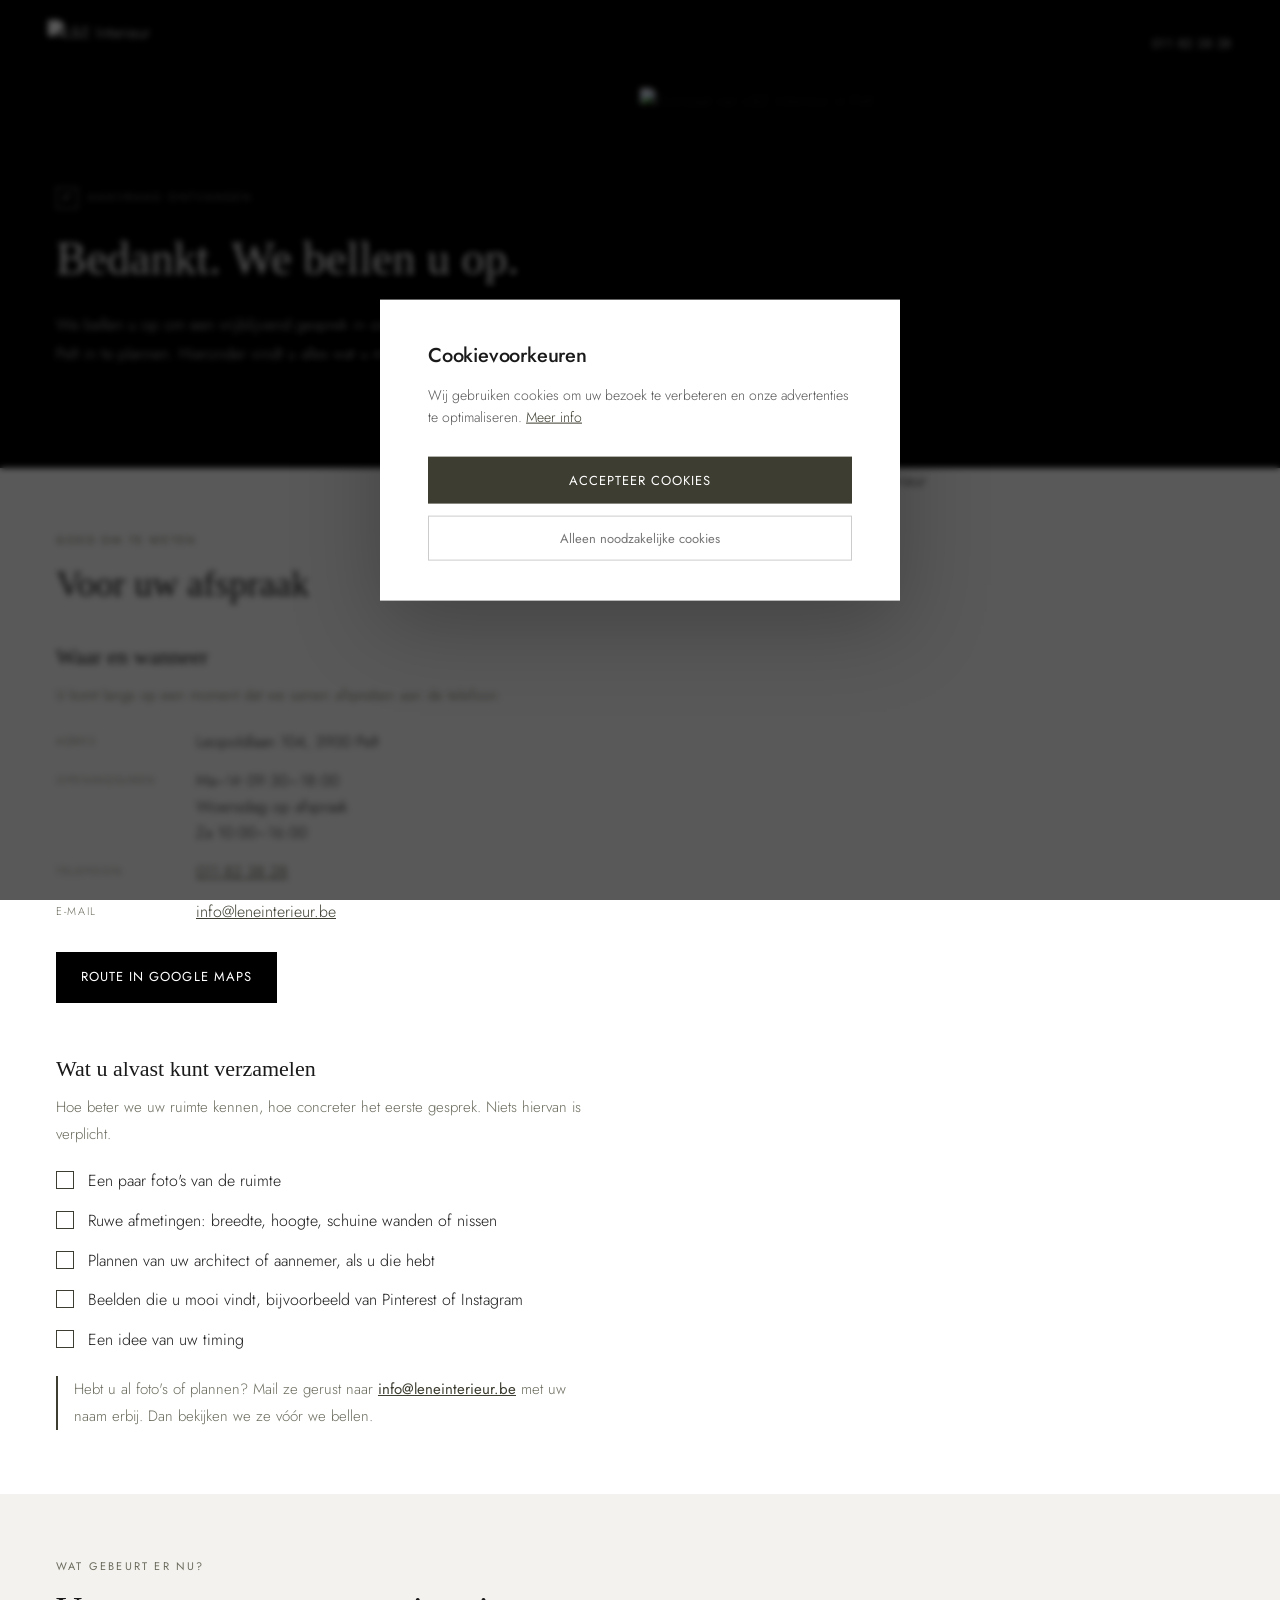
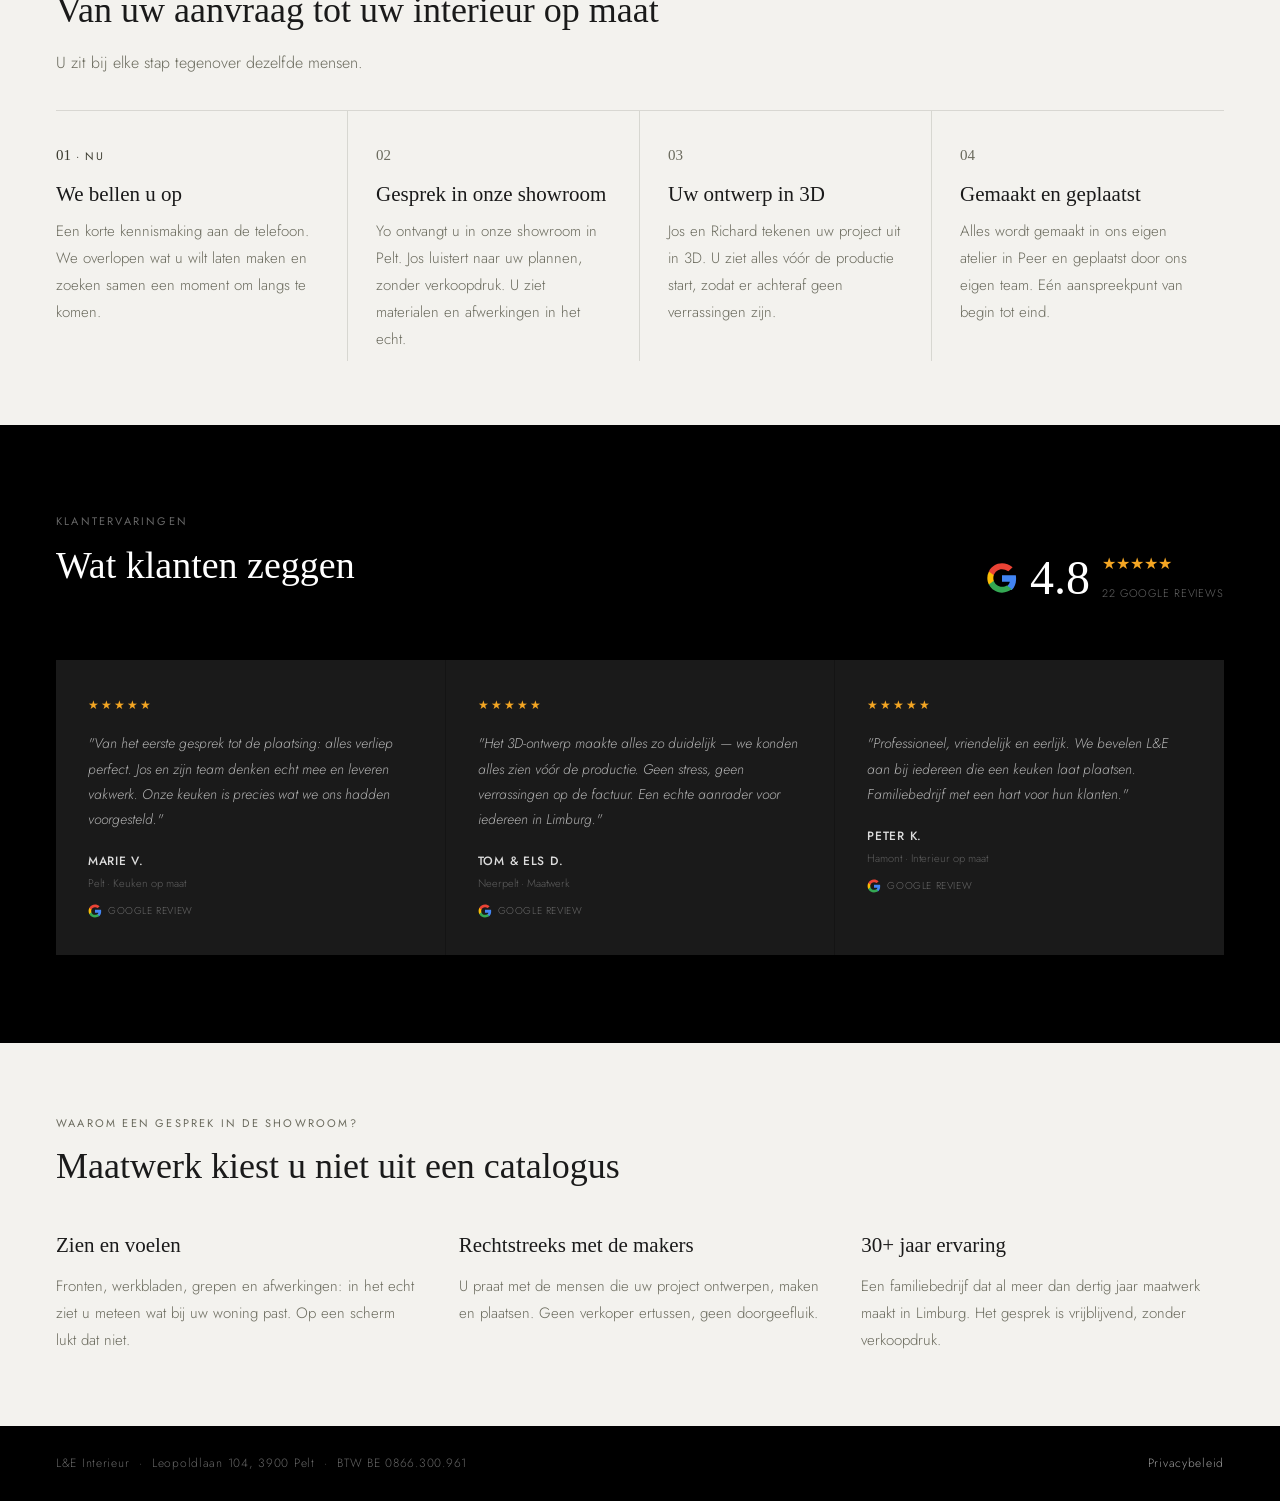
==== commit 1e36530b: "Bedankt: 'Voor uw afspraak' direct onder de bevestiging, foto's terug, 'Waarom' licht Co-Authored-By" ====
--- a/bedankt.html
+++ b/bedankt.html
@@ -152,8 +152,11 @@
 .review-source span { font-size: 10px; color: rgba(255,255,255,0.35); letter-spacing: 0.06em; text-transform: uppercase; }
 
 /* Voor uw afspraak */
-.appt { padding: 72px 56px; }
-.appt-grid { display: grid; grid-template-columns: 1fr 1fr; gap: 64px; margin-top: 36px; }
+.appt { display: grid; grid-template-columns: 1fr 1fr; }
+.appt-text { padding: 64px 56px; }
+.appt-grid { display: flex; flex-direction: column; gap: 48px; margin-top: 32px; }
+.appt-img { position: relative; min-height: 420px; }
+.appt-img img { position: absolute; inset: 0; width: 100%; height: 100%; object-fit: cover; }
 .appt h3 { font-family: var(--heading-font); font-size: 22px; font-weight: 400; margin-bottom: 8px; }
 .appt-sub { font-size: 15px; color: var(--text-muted); line-height: 1.8; margin-bottom: 20px; }
 .appt dl { display: grid; grid-template-columns: 120px 1fr; gap: 14px 20px; font-size: 16px; }
@@ -166,11 +169,10 @@
 .prep-mail a { color: var(--primary); font-weight: 400; }
 
 /* Waarom de showroom */
-.why { background: var(--black); color: var(--white); padding: 88px 56px; }
-.why .eyebrow { color: rgba(255,255,255,0.5); }
+.why { background: var(--bg-light); color: var(--text); padding: 72px 56px; }
 .why-grid { display: grid; grid-template-columns: repeat(3, 1fr); gap: 40px; margin-top: 40px; }
 .why-item h3 { font-family: var(--heading-font); font-size: 21px; font-weight: 400; margin-bottom: 10px; }
-.why-item p { font-size: 15px; color: rgba(255,255,255,0.7); line-height: 1.8; }
+.why-item p { font-size: 15px; color: var(--text-muted); line-height: 1.8; }
 
 .btn-dark { background: var(--black); color: var(--white); border-color: var(--black); margin-top: 28px; }
 .btn-dark:hover { background: var(--primary); border-color: var(--primary); }
@@ -188,13 +190,14 @@
 @media (max-width: 768px) {
   .site-header { padding: 14px 20px; }
   .site-header img { height: 40px; }
-  .hero, .appt-grid { grid-template-columns: 1fr; }
-  .appt-grid { gap: 48px; margin-top: 28px; }
+  .hero, .appt { grid-template-columns: 1fr; }
+  .appt-grid { gap: 40px; margin-top: 24px; }
+  .appt-img { min-height: 260px; }
   .hero-text { padding: 36px 24px 32px; gap: 16px; }
   .hero h1 { font-size: 32px; }
-  .hero-img { display: none; } /* bevestiging en volgende stappen eerst, geen foto ervoor */
+  .hero-img { min-height: 200px; } /* foto ná de bevestiging, zodat die als eerste in beeld staat */
   h2 { font-size: 28px; }
-  .steps-section, .appt, .why { padding: 48px 24px; }
+  .steps-section, .appt-text, .why { padding: 48px 24px; }
   .steps { grid-template-columns: 1fr; margin-top: 28px; }
   .step, .step + .step { padding: 24px 0; border-right: none; border-top: 1px solid var(--border-light); }
   .reviews-section { padding: 56px 24px; }
@@ -227,7 +230,7 @@
   <div class="hero-text">
     <div class="check"><span>✓</span>Aanvraag ontvangen</div>
     <h1 id="bedankt-titel">Bedankt. We bellen u op.</h1>
-    <p>We bellen u op om een vrijblijvend gesprek in onze showroom in Pelt in te plannen. Hieronder leest u hoe het verder gaat.</p>
+    <p>We bellen u op om een vrijblijvend gesprek in onze showroom in Pelt in te plannen. Hieronder vindt u alles wat u moet weten.</p>
   </div>
   <div class="hero-img">
     <img id="hero-foto"
@@ -240,37 +243,9 @@
   </div>
 </section>
 
-<!-- 2. WAT GEBEURT ER NU -->
-<section class="steps-section">
-  <div class="eyebrow">Wat gebeurt er nu?</div>
-  <h2>Van uw aanvraag tot uw <span id="dienst-woord">interieur</span> op maat</h2>
-  <p class="lead">U zit bij elke stap tegenover dezelfde mensen.</p>
-  <div class="steps">
-    <div class="step is-now">
-      <div class="step-num">01</div>
-      <div class="step-title">We bellen u op</div>
-      <div class="step-desc">Een korte kennismaking aan de telefoon. We overlopen wat u wilt laten maken en zoeken samen een moment om langs te komen.</div>
-    </div>
-    <div class="step">
-      <div class="step-num">02</div>
-      <div class="step-title">Gesprek in onze showroom</div>
-      <div class="step-desc">Yo ontvangt u in onze showroom in Pelt. Jos luistert naar uw plannen, zonder verkoopdruk. U ziet materialen en afwerkingen in het echt.</div>
-    </div>
-    <div class="step">
-      <div class="step-num">03</div>
-      <div class="step-title">Uw ontwerp in 3D</div>
-      <div class="step-desc">Jos en Richard tekenen uw project uit in 3D. U ziet alles vóór de productie start, zodat er achteraf geen verrassingen zijn.</div>
-    </div>
-    <div class="step">
-      <div class="step-num">04</div>
-      <div class="step-title">Gemaakt en geplaatst</div>
-      <div class="step-desc">Alles wordt gemaakt in ons eigen atelier in Peer en geplaatst door ons eigen team. Eén aanspreekpunt van begin tot eind.</div>
-    </div>
-  </div>
-</section>
-
-<!-- 3. VOOR UW AFSPRAAK: praktisch (waar/wanneer) + wat meebrengen -->
+<!-- 2. VOOR UW AFSPRAAK: praktisch (waar/wanneer) + wat verzamelen -->
 <section class="appt">
+  <div class="appt-text">
   <div class="eyebrow">Goed om te weten</div>
   <h2>Voor uw afspraak</h2>
   <div class="appt-grid">
@@ -298,6 +273,45 @@
       <p class="prep-mail">Hebt u al foto's of plannen? Mail ze gerust naar <a href="mailto:info@leneinterieur.be?subject=Mijn%20aanvraag%20via%20de%20website">info@leneinterieur.be</a> met uw naam erbij. Dan bekijken we ze vóór we bellen.</p>
     </div>
   </div>
+  </div>
+  <div class="appt-img">
+    <img id="prep-foto"
+         src="https://i0.wp.com/leneinterieur.be/wp-content/uploads/2025/09/27.jpg?w=1000&quality=70&ssl=1"
+         srcset="https://i0.wp.com/leneinterieur.be/wp-content/uploads/2025/09/27.jpg?w=480&quality=70&ssl=1 480w,
+                 https://i0.wp.com/leneinterieur.be/wp-content/uploads/2025/09/27.jpg?w=800&quality=70&ssl=1 800w,
+                 https://i0.wp.com/leneinterieur.be/wp-content/uploads/2025/09/27.jpg?w=1200&quality=70&ssl=1 1200w"
+         sizes="(max-width: 768px) 100vw, 50vw"
+         width="1200" height="900" alt="Maatwerk uit het atelier van L&amp;E Interieur" loading="lazy" decoding="async">
+  </div>
+</section>
+
+<!-- 3. WAT GEBEURT ER NU -->
+<section class="steps-section">
+  <div class="eyebrow">Wat gebeurt er nu?</div>
+  <h2>Van uw aanvraag tot uw <span id="dienst-woord">interieur</span> op maat</h2>
+  <p class="lead">U zit bij elke stap tegenover dezelfde mensen.</p>
+  <div class="steps">
+    <div class="step is-now">
+      <div class="step-num">01</div>
+      <div class="step-title">We bellen u op</div>
+      <div class="step-desc">Een korte kennismaking aan de telefoon. We overlopen wat u wilt laten maken en zoeken samen een moment om langs te komen.</div>
+    </div>
+    <div class="step">
+      <div class="step-num">02</div>
+      <div class="step-title">Gesprek in onze showroom</div>
+      <div class="step-desc">Yo ontvangt u in onze showroom in Pelt. Jos luistert naar uw plannen, zonder verkoopdruk. U ziet materialen en afwerkingen in het echt.</div>
+    </div>
+    <div class="step">
+      <div class="step-num">03</div>
+      <div class="step-title">Uw ontwerp in 3D</div>
+      <div class="step-desc">Jos en Richard tekenen uw project uit in 3D. U ziet alles vóór de productie start, zodat er achteraf geen verrassingen zijn.</div>
+    </div>
+    <div class="step">
+      <div class="step-num">04</div>
+      <div class="step-title">Gemaakt en geplaatst</div>
+      <div class="step-desc">Alles wordt gemaakt in ons eigen atelier in Peer en geplaatst door ons eigen team. Eén aanspreekpunt van begin tot eind.</div>
+    </div>
+  </div>
 </section>
 
 <!-- KLANTERVARINGEN (letterlijk, zoals op de landingspagina's) -->
@@ -339,7 +353,7 @@
   </div>
 </div>
 
-<!-- 4. WAAROM LANGSKOMEN -->
+<!-- 5. WAAROM LANGSKOMEN -->
 <section class="why">
   <div class="eyebrow">Waarom een gesprek in de showroom?</div>
   <h2>Maatwerk kiest u niet uit een catalogus</h2>
@@ -439,6 +453,7 @@
       if (alt) img.alt = alt;
     }
     zet('hero-foto', p.hero, p.alt);
+    zet('prep-foto', p.prep);
   })();
 
   // ── Telefoon-kliks meten (secundair, geen leadconversie) ───────────────────
